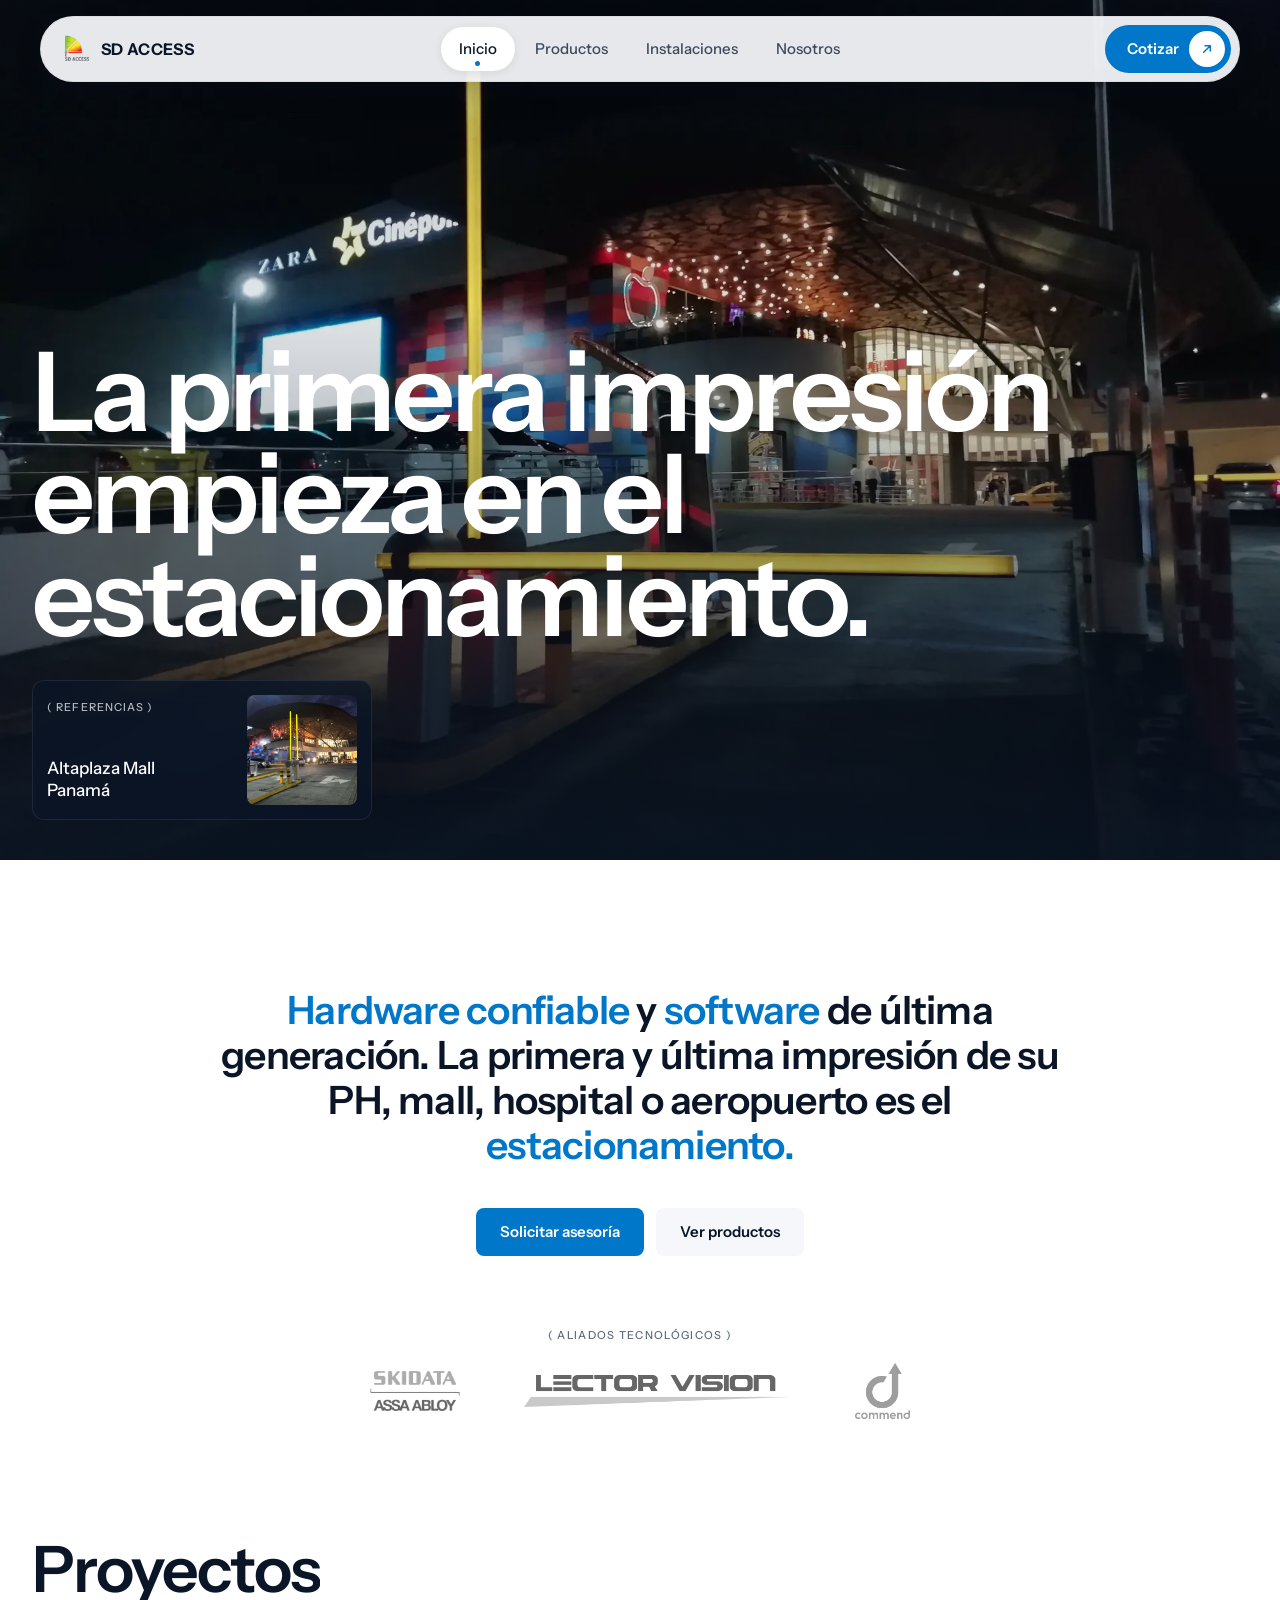
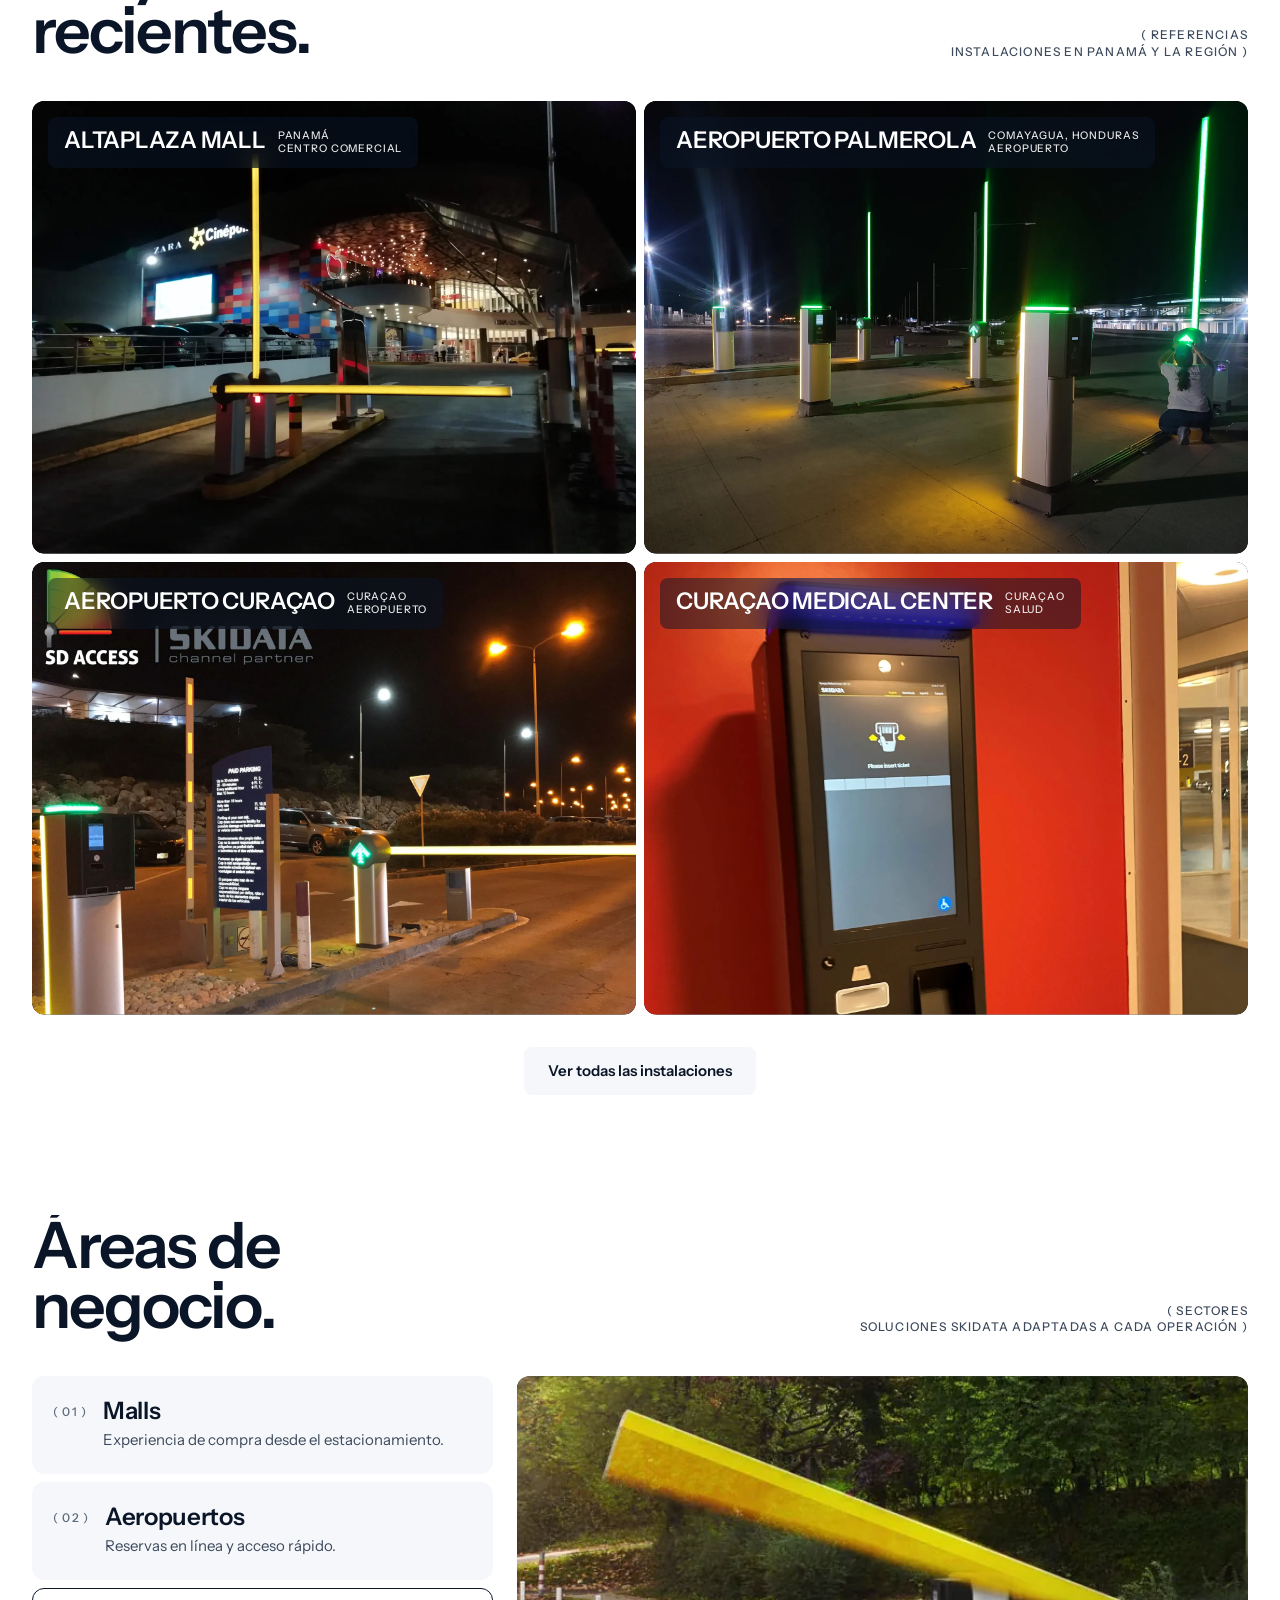
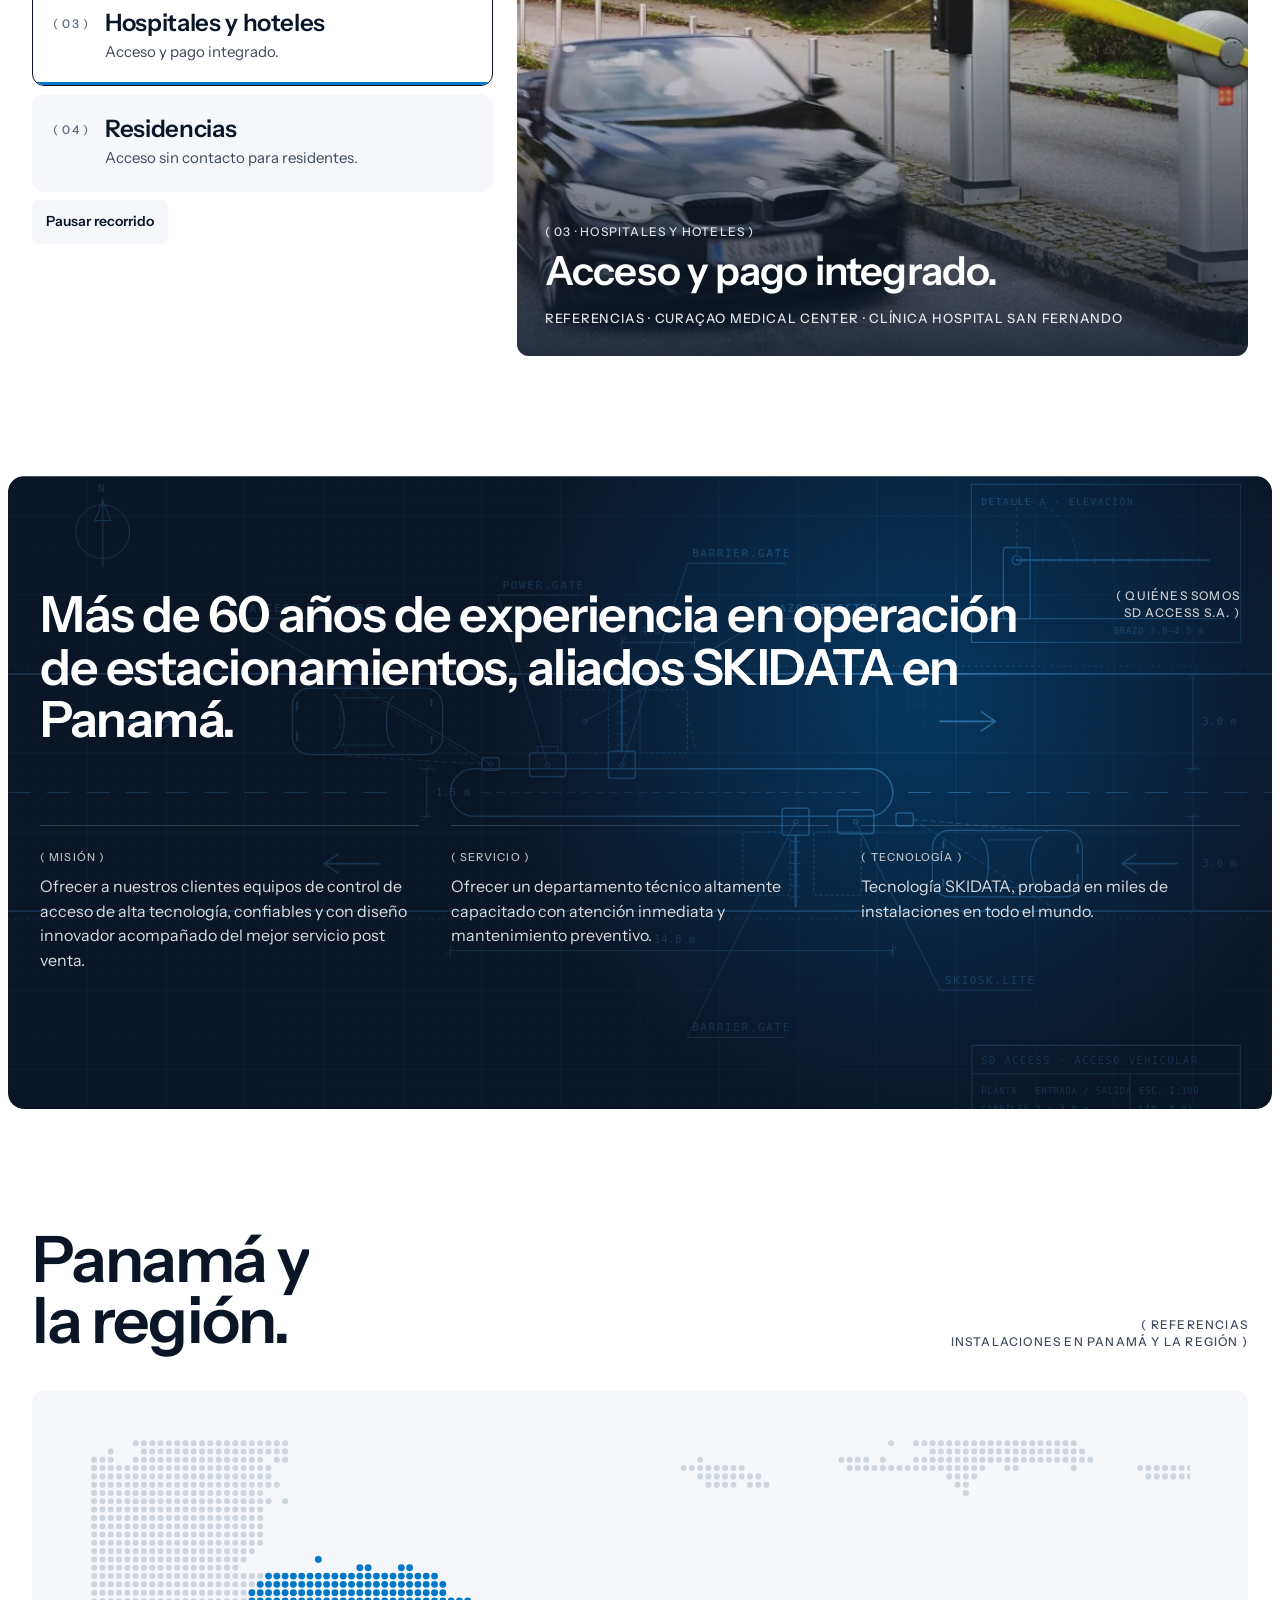
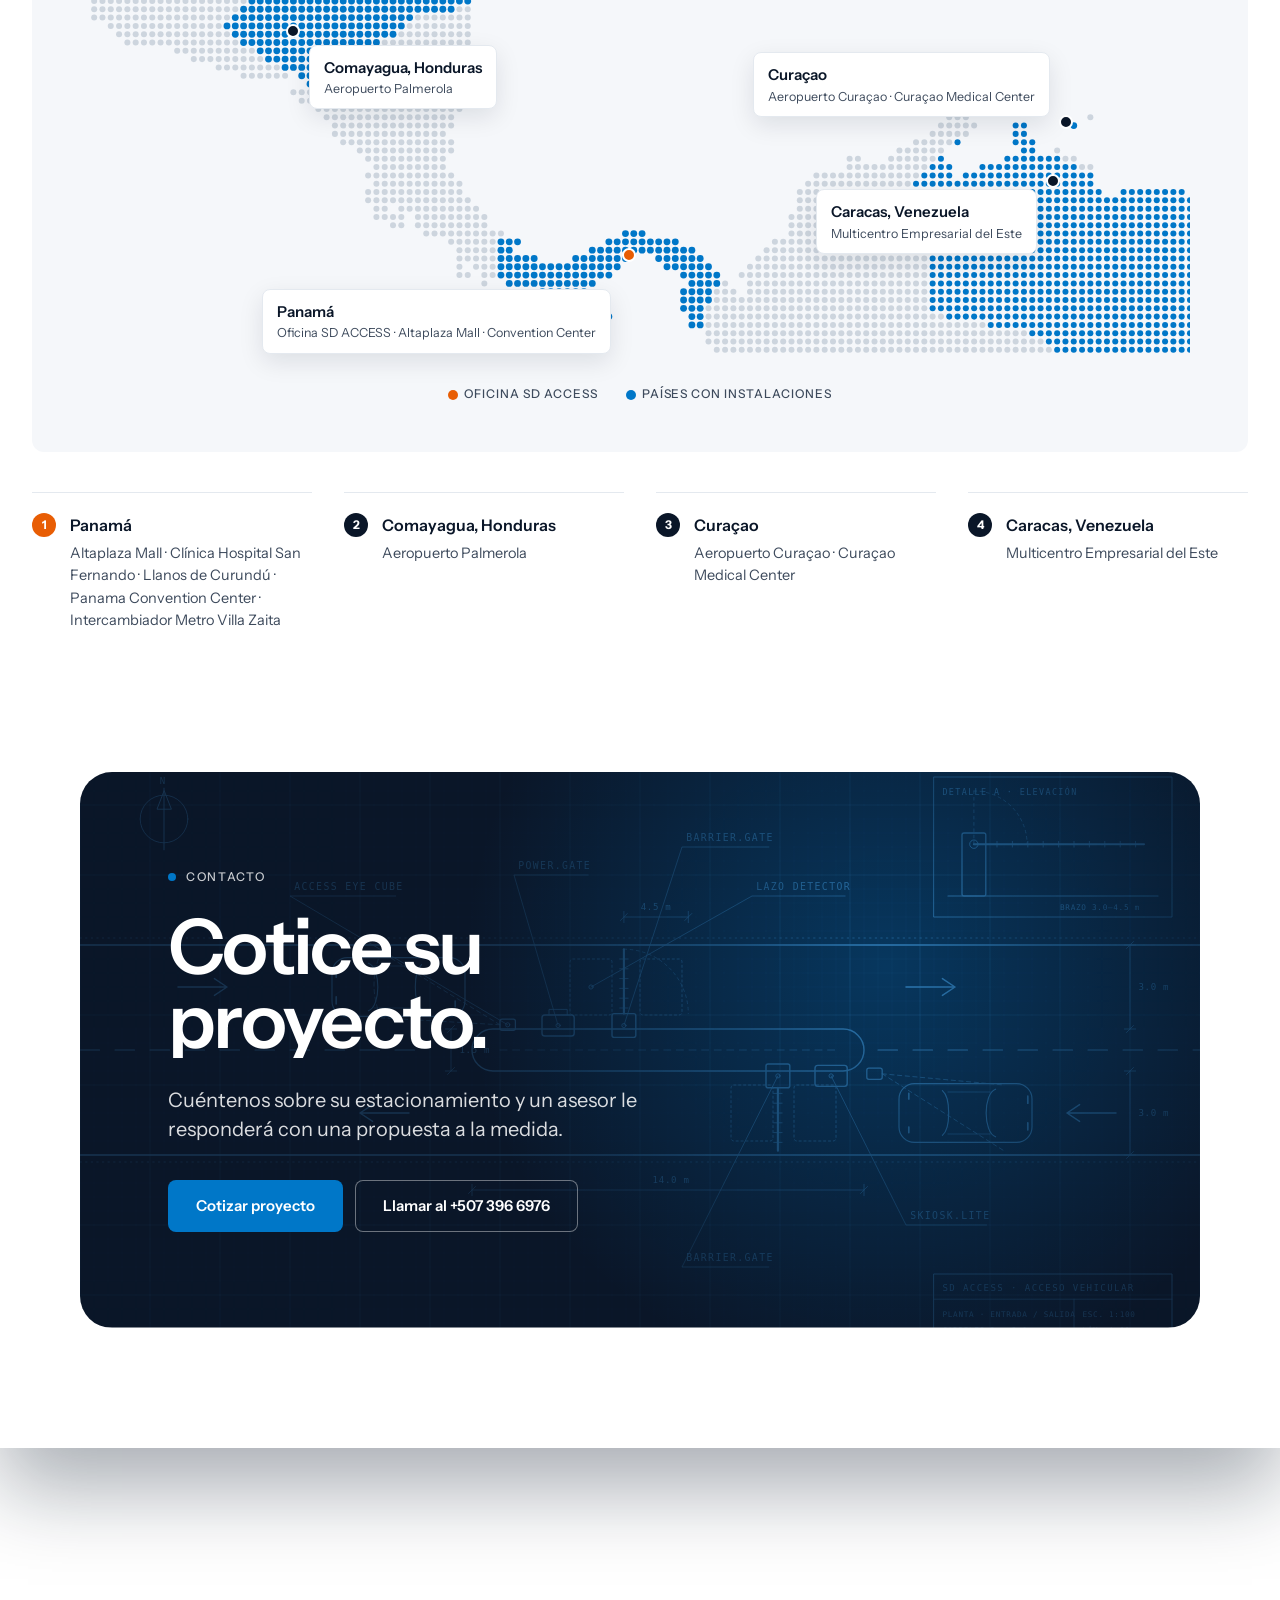
==== index.html @ ce486dcc "Initial marketing site extracted from SDAccessWebPage (without support portal)" ====
<!doctype html>
<html lang="es">
<head>
  <meta charset="utf-8">
  <meta name="viewport" content="width=device-width, initial-scale=1">
  <title>SD ACCESS — Soluciones para Estacionamientos</title>
  <meta name="description" content="Partner SKIDATA en Panamá. Sistemas inteligentes de parking, barreras, cajeros y control de acceso.">
  <meta property="og:type" content="website">
  <meta property="og:title" content="SD ACCESS — Soluciones para Estacionamientos">
  <meta property="og:description" content="Partner SKIDATA en Panamá. Sistemas inteligentes de parking, barreras, cajeros y control de acceso.">
  <meta property="og:image" content="img/web/Banner-hero.webp">
  <link rel="icon" type="image/png" href="img/favicon.png">
  <link rel="apple-touch-icon" href="img/apple-touch-icon.png">
  <script>
    (function () {
      var h = document.documentElement;
      h.classList.add('js');
      try {
        // La intro de carga solo se muestra en la primera visita de la sesión
        if (!sessionStorage.getItem('sd-intro') && !window.matchMedia('(prefers-reduced-motion: reduce)').matches) {
          h.classList.add('intro');
          sessionStorage.setItem('sd-intro', '1');
        }
      } catch (e) {}
    })();
  </script>
  <link rel="preconnect" href="https://fonts.googleapis.com">
  <link rel="preconnect" href="https://fonts.gstatic.com" crossorigin>
  <link rel="stylesheet" href="https://fonts.googleapis.com/css2?family=Instrument+Sans:wght@400;500;600;700&amp;display=swap">
  <link rel="preload" as="image" href="img/web/ALTAPLAZA_ACCESO2NOCHE.webp" fetchpriority="high">
  <link rel="stylesheet" href="css/normalize.css">
  <link rel="stylesheet" href="css/editorial.css">
</head>
<body class="ed ed-home" id="top">
  <a href="#contenido" class="ed-skip">Saltar al contenido</a>

  <div class="ed-loader" aria-hidden="true">
    <div class="ed-loader__brand"><img src="img/web/Logo_SD_Access-400.png" width="30" height="30" alt=""><span>SD ACCESS</span></div>
    <div>
      <div class="ed-loader__num"></div>
      <p class="ed-loader__meta">Partner SKIDATA · Panamá</p>
      <div class="ed-loader__track"><div class="ed-loader__bar"></div></div>
    </div>
  </div>

  <header class="ed-header">
    <div class="ed-header__inner fade-in" style="--d: 0.5s">
      <div class="ed-bar">
        <a href="index.html" class="ed-logo"><img src="img/web/Logo_SD_Access-400.png" width="32" height="32" alt=""><span>SD ACCESS</span></a>
        <nav class="ed-nav" id="site-nav" aria-label="Principal">
          <a href="index.html" aria-current="page">Inicio</a>
          <a href="productos.html">Productos</a>
          <a href="instalaciones.html">Instalaciones</a>
          <a href="nosotros.html">Nosotros</a>
        </nav>
        <a href="contacto.html" class="ed-cta">Cotizar<span class="ed-cta__icon"><svg viewBox="0 0 24 24" fill="none" stroke="currentColor" stroke-width="2.2" stroke-linecap="round" stroke-linejoin="round" aria-hidden="true"><path d="M7 17L17 7M9 7h8v8"/></svg></span></a>
        <button type="button" class="ed-toggle" aria-label="Menú" aria-expanded="false" aria-controls="site-nav"><svg viewBox="0 0 24 24" fill="none" stroke="currentColor" stroke-width="2" stroke-linecap="round" aria-hidden="true"><path d="M4 7h16M4 12h16M4 17h16"/></svg></button>
      </div>
    </div>
  </header>

  <div class="ed-curtain">
    <main id="contenido">
      <section class="ed-hero" aria-labelledby="hero-title">
        <img class="ed-hero__img" src="img/web/ALTAPLAZA_ACCESO2NOCHE.webp" width="1920" height="1440" alt="Entrada del estacionamiento de Altaplaza Mall de noche" fetchpriority="high" decoding="async">
        <div class="ed-hero__shade" aria-hidden="true"></div>
        <div class="ed-hero__body">
          <p class="ed-hero__eyebrow fade-in" style="--d: 0.4s">Partner SKIDATA · Panamá</p>
          <h1 id="hero-title"><span class="ed-hl"><span class="w hw" style="--i: 0"><span>La</span></span> <span class="w hw" style="--i: 1"><span>primera</span></span> <span class="w hw" style="--i: 2"><span>impresión</span></span></span> <span class="ed-hl"><span class="w hw" style="--i: 3"><span>empieza</span></span> <span class="w hw" style="--i: 4"><span>en</span></span> <span class="w hw" style="--i: 5"><span>el</span></span></span> <span class="ed-hl"><span class="w hw" style="--i: 6"><span>estacionamiento.</span></span></span></h1>
          <a href="instalaciones.html#proj-altaplaza" class="ed-ref fade-in" style="--d: 0.7s">
            <span class="ed-ref__text">
              <span class="ed-ref__label">Referencias</span>
              <span class="ed-ref__name">Altaplaza Mall<br>Panamá</span>
            </span>
            <img src="img/web/ALTAPLAZA_ACCESO2.webp" width="110" height="110" alt="">
          </a>
        </div>
      </section>

      <section class="ed-lead">
        <p class="ed-statement st"><span class="fw is-hi" style="--i: 0">Hardware</span> <span class="fw is-hi" style="--i: 1">confiable</span> <span class="fw" style="--i: 2">y</span> <span class="fw is-hi" style="--i: 3">software</span> <span class="fw" style="--i: 4">de</span> <span class="fw" style="--i: 5">última</span> <span class="fw" style="--i: 6">generación.</span> <span class="fw" style="--i: 7">La</span> <span class="fw" style="--i: 8">primera</span> <span class="fw" style="--i: 9">y</span> <span class="fw" style="--i: 10">última</span> <span class="fw" style="--i: 11">impresión</span> <span class="fw" style="--i: 12">de</span> <span class="fw" style="--i: 13">su</span> <span class="fw" style="--i: 14">PH,</span> <span class="fw" style="--i: 15">mall,</span> <span class="fw" style="--i: 16">hospital</span> <span class="fw" style="--i: 17">o</span> <span class="fw" style="--i: 18">aeropuerto</span> <span class="fw" style="--i: 19">es</span> <span class="fw" style="--i: 20">el</span> <span class="fw is-hi" style="--i: 21">estacionamiento.</span></p>
        <div class="ed-actions fu">
          <a href="contacto.html" class="ed-btn ed-btn--primary">Solicitar asesoría</a>
          <a href="productos.html" class="ed-btn ed-btn--soft">Ver productos</a>
        </div>
        <div class="ed-partners fu">
          <p class="ed-eyebrow">Aliados tecnológicos</p>
          <div class="ed-partners__logos">
            <img width="1024" height="455" src="img/SKIDATA-assa-abloy.png" alt="SKIDATA · ASSA ABLOY" class="logo-skidata" loading="lazy" decoding="async">
            <img width="1000" height="120" src="img/Logo_lector-1000x120.png" alt="Lector Visión LPR" class="logo-lpr" loading="lazy" decoding="async">
            <img width="811" height="827" src="img/Commend.png" alt="Commend" class="logo-commend" loading="lazy" decoding="async">
          </div>
        </div>
      </section>

      <section class="ed-section" id="proyectos" aria-labelledby="proyectos-title">
        <div class="ed-sec-head">
          <h2 class="ed-h2" id="proyectos-title"><span class="ed-hl"><span class="w sw" style="--i: 0"><span>Proyectos</span></span></span> <span class="ed-hl"><span class="w sw" style="--i: 1"><span>recientes.</span></span></span></h2>
          <p class="ed-eyebrow fu">Referencias<br>Instalaciones en Panamá y la región</p>
        </div>
        <div class="ed-projects">
        <a href="instalaciones.html#proj-altaplaza" class="ed-frame frame">
          <img src="img/web/ALTAPLAZA_ACCESO2NOCHE.webp" width="1920" height="1440" alt="Altaplaza Mall" loading="lazy" decoding="async">
          <span class="ed-frame__tag"><span class="ed-frame__name">Altaplaza Mall</span><span class="ed-frame__meta">Panamá<span class="ed-sep"> · </span><br>Centro comercial</span></span>
        </a>
        <a href="instalaciones.html#proj-palmerola" class="ed-frame frame">
          <img src="img/web/palmerola.webp" width="1920" height="1440" alt="Aeropuerto Palmerola" loading="lazy" decoding="async">
          <span class="ed-frame__tag"><span class="ed-frame__name">Aeropuerto Palmerola</span><span class="ed-frame__meta">Comayagua, Honduras<span class="ed-sep"> · </span><br>Aeropuerto</span></span>
        </a>
        <a href="instalaciones.html#proj-curacao-airport" class="ed-frame frame">
          <img src="img/web/CAP2.webp" width="1920" height="1440" alt="Aeropuerto Curaçao" loading="lazy" decoding="async">
          <span class="ed-frame__tag"><span class="ed-frame__name">Aeropuerto Curaçao</span><span class="ed-frame__meta">Curaçao<span class="ed-sep"> · </span><br>Aeropuerto</span></span>
        </a>
        <a href="instalaciones.html#proj-cmc" class="ed-frame frame">
          <img src="img/web/CMC_Lite_-2.webp" width="1920" height="1440" alt="Curaçao Medical Center" loading="lazy" decoding="async">
          <span class="ed-frame__tag"><span class="ed-frame__name">Curaçao Medical Center</span><span class="ed-frame__meta">Curaçao<span class="ed-sep"> · </span><br>Salud</span></span>
        </a>
        </div>
        <div class="ed-more fu"><a href="instalaciones.html" class="ed-btn ed-btn--soft">Ver todas las instalaciones</a></div>
      </section>

      <section class="ed-section" id="sectores" aria-labelledby="sectores-title">
        <div class="ed-sec-head">
          <h2 class="ed-h2" id="sectores-title"><span class="ed-hl"><span class="w sw" style="--i: 0"><span>Áreas</span></span> <span class="w sw" style="--i: 1"><span>de</span></span></span> <span class="ed-hl"><span class="w sw" style="--i: 2"><span>negocio.</span></span></span></h2>
          <p class="ed-eyebrow fu">Sectores<br>Soluciones SKIDATA adaptadas a cada operación</p>
        </div>
        <div class="ed-sectors fu" data-sectors>
          <div class="ed-sector-col">
            <div class="ed-sector-list">
          <button type="button" class="ed-tab" aria-pressed="true" aria-controls="sector-1" data-sector="0">
            <span class="ed-tab__num">01</span>
            <span class="ed-tab__body"><span class="ed-tab__name">Malls</span><span class="ed-tab__desc">Experiencia de compra desde el estacionamiento.</span></span>
            <span class="ed-prog" aria-hidden="true"></span>
          </button>
          <button type="button" class="ed-tab" aria-pressed="false" aria-controls="sector-2" data-sector="1">
            <span class="ed-tab__num">02</span>
            <span class="ed-tab__body"><span class="ed-tab__name">Aeropuertos</span><span class="ed-tab__desc">Reservas en línea y acceso rápido.</span></span>
            <span class="ed-prog" aria-hidden="true"></span>
          </button>
          <button type="button" class="ed-tab" aria-pressed="false" aria-controls="sector-3" data-sector="2">
            <span class="ed-tab__num">03</span>
            <span class="ed-tab__body"><span class="ed-tab__name">Hospitales y hoteles</span><span class="ed-tab__desc">Acceso y pago integrado.</span></span>
            <span class="ed-prog" aria-hidden="true"></span>
          </button>
          <button type="button" class="ed-tab" aria-pressed="false" aria-controls="sector-4" data-sector="3">
            <span class="ed-tab__num">04</span>
            <span class="ed-tab__body"><span class="ed-tab__name">Residencias</span><span class="ed-tab__desc">Acceso sin contacto para residentes.</span></span>
            <span class="ed-prog" aria-hidden="true"></span>
          </button>
            </div>
            <button type="button" class="ed-pause" data-pause>Pausar recorrido</button>
          </div>
          <div class="ed-panels" aria-live="off">
          <article class="ed-panel" id="sector-1">
            <img src="img/web/ALTAPLAZA_ACCESO2.webp" width="1920" height="1440" alt="Acceso al estacionamiento de Altaplaza Mall" loading="lazy" decoding="async">
            <div class="ed-panel__text">
              <p class="ed-panel__kicker">01 · Malls</p>
              <p class="ed-panel__title">Experiencia de compra desde el estacionamiento.</p>
              <p class="ed-panel__ref">Referencia · Altaplaza Mall, Panamá</p>
            </div>
          </article>
          <article class="ed-panel" id="sector-2">
            <img src="img/web/XPL_Entradas.webp" width="1920" height="1440" alt="Entradas de estacionamiento de aeropuerto" loading="lazy" decoding="async">
            <div class="ed-panel__text">
              <p class="ed-panel__kicker">02 · Aeropuertos</p>
              <p class="ed-panel__title">Reservas en línea y acceso rápido.</p>
              <p class="ed-panel__ref">Referencias · Aeropuerto Curaçao · Aeropuerto Palmerola, Honduras</p>
            </div>
          </article>
          <article class="ed-panel" id="sector-3">
            <img src="img/web/entry_barrier-power-gate_entry.webp" width="1227" height="538" alt="Estacionamiento hospitalario" loading="lazy" decoding="async">
            <div class="ed-panel__text">
              <p class="ed-panel__kicker">03 · Hospitales y hoteles</p>
              <p class="ed-panel__title">Acceso y pago integrado.</p>
              <p class="ed-panel__ref">Referencias · Curaçao Medical Center · Clínica Hospital San Fernando</p>
            </div>
          </article>
          <article class="ed-panel" id="sector-4">
            <img src="img/web/Llanos_de_curundu.webp" width="1024" height="455" alt="Acceso vehicular de Llanos de Curundú" loading="lazy" decoding="async">
            <div class="ed-panel__text">
              <p class="ed-panel__kicker">04 · Residencias</p>
              <p class="ed-panel__title">Acceso sin contacto para residentes.</p>
              <p class="ed-panel__ref">Referencia · Llanos de Curundú, Panamá</p>
            </div>
          </article>
          </div>
        </div>
      </section>

      <section class="ed-dark ed-about widen" data-spot aria-label="Quiénes somos">
        <div class="ed-dark__glow" aria-hidden="true"></div>
        <div class="ed-about__top">
          <p class="ed-about__big fu tint">Más de 60 años de experiencia en operación de estacionamientos, <span class="tint-dim">aliados SKIDATA en Panamá.</span></p>
          <p class="ed-eyebrow fu">Quiénes somos<br>SD ACCESS S.A.</p>
        </div>
        <div class="ed-cols">
          <div class="ed-col fu"><p class="ed-eyebrow">Misión</p><p>Ofrecer a nuestros clientes equipos de control de acceso de alta tecnología, confiables y con diseño innovador acompañado del mejor servicio post venta.</p></div>
          <div class="ed-col fu"><p class="ed-eyebrow">Servicio</p><p>Ofrecer un departamento técnico altamente capacitado con atención inmediata y mantenimiento preventivo.</p></div>
          <div class="ed-col fu"><p class="ed-eyebrow">Tecnología</p><p>Tecnología SKIDATA, probada en miles de instalaciones en todo el mundo.</p></div>
        </div>
      </section>

      <section class="ed-section ed-section--pad" id="region" aria-labelledby="region-title">
        <div class="ed-sec-head">
          <h2 class="ed-h2" id="region-title"><span class="ed-hl"><span class="w sw" style="--i: 0"><span>Panamá</span></span> <span class="w sw" style="--i: 1"><span>y</span></span></span> <span class="ed-hl"><span class="w sw" style="--i: 2"><span>la</span></span> <span class="w sw" style="--i: 3"><span>región.</span></span></span></h2>
          <p class="ed-eyebrow fu">Referencias<br>Instalaciones en Panamá y la región</p>
        </div>
        <div class="ed-map-card">
          <div class="ed-map mapin" role="img" aria-label="Mapa de Centroamérica y el Caribe con Panamá, Honduras, Curaçao y Venezuela señalados">
            <img class="ed-map__img" src="img/web/mapa-centroamerica.svg" width="1060" height="496" alt="" loading="lazy" decoding="async">
            <span class="ed-pin ed-pin--hq" style="left:48.98%;top:80.81%">1</span>
            <span class="ed-callout" style="right:calc(51.02% + 18px);bottom:0"><strong>Panamá</strong><span>Oficina SD ACCESS · Altaplaza Mall · Convention Center</span></span>
            <span class="ed-pin" style="left:18.42%;top:37.26%">2</span>
            <span class="ed-callout" style="left:calc(18.42% + 16px);top:calc(37.26% + 14px)"><strong>Comayagua, Honduras</strong><span>Aeropuerto Palmerola</span></span>
            <span class="ed-pin" style="left:88.75%;top:55.08%">3</span>
            <span class="ed-callout" style="right:calc(11.25% + 16px);top:calc(55.08% - 70px)"><strong>Curaçao</strong><span>Aeropuerto Curaçao · Curaçao Medical Center</span></span>
            <span class="ed-pin" style="left:87.5%;top:66.5%">4</span>
            <span class="ed-callout" style="right:calc(12.5% + 16px);top:calc(66.5% + 8px)"><strong>Caracas, Venezuela</strong><span>Multicentro Empresarial del Este</span></span>
          </div>
          <ul class="ed-legend">
            <li class="hq"><i aria-hidden="true"></i>Oficina SD ACCESS</li>
            <li><i aria-hidden="true"></i>Países con instalaciones</li>
          </ul>
        </div>
        <ol class="ed-places">
          <li class="ed-place fu"><span class="ed-place__n" aria-hidden="true">1</span><div><h3>Panamá</h3><p>Altaplaza Mall · Clínica Hospital San Fernando · Llanos de Curundú · Panama Convention Center · Intercambiador Metro Villa Zaita</p></div></li>
          <li class="ed-place fu"><span class="ed-place__n" aria-hidden="true">2</span><div><h3>Comayagua, Honduras</h3><p>Aeropuerto Palmerola</p></div></li>
          <li class="ed-place fu"><span class="ed-place__n" aria-hidden="true">3</span><div><h3>Curaçao</h3><p>Aeropuerto Curaçao · Curaçao Medical Center</p></div></li>
          <li class="ed-place fu"><span class="ed-place__n" aria-hidden="true">4</span><div><h3>Caracas, Venezuela</h3><p>Multicentro Empresarial del Este</p></div></li>
        </ol>
      </section>

      <section class="ed-section" id="contacto" aria-labelledby="contacto-title">
        <div class="ed-dark ed-cta-card widenc" data-spot>
          <div class="ed-dark__glow" aria-hidden="true"></div>
          <p class="ed-cta-card__eyebrow fu">Contacto</p>
          <h2 class="tint" id="contacto-title"><span class="ed-hl"><span class="w sw" style="--i: 0"><span>Cotice</span></span> <span class="w sw" style="--i: 1"><span>su</span></span></span> <span class="ed-hl"><span class="w sw" style="--i: 2"><span>proyecto.</span></span></span></h2>
          <p class="ed-cta-card__lead fu tint-soft">Cuéntenos sobre su estacionamiento y un asesor le responderá con una propuesta a la medida.</p>
          <div class="ed-actions ed-actions--start fu">
            <a href="contacto.html" class="ed-btn ed-btn--primary ed-btn--lg">Cotizar proyecto</a>
            <a href="tel:+5073966976" class="ed-btn ed-btn--ghost ed-btn--lg">Llamar al +507 396 6976</a>
          </div>
        </div>
      </section>
    </main>
  </div>

  <footer class="ed-footer">
    <div class="ed-footer__grid">
      <div class="ed-footer__brand">
        <a href="index.html" class="ed-footer__logo fx" style="--s: 0"><img src="img/web/Logo_SD_Access-400.png" width="44" height="44" alt="" loading="lazy" decoding="async"><span>SD ACCESS</span></a>
        <p class="ed-footer__about fx" style="--s: 1">Partner SKIDATA en Panamá. Sistemas inteligentes de parking, barreras, cajeros y control de acceso.</p>
      </div>
      <nav aria-label="Páginas">
        <h2 class="fx" style="--s: 2">Páginas</h2>
        <ul>
          <li class="fx" style="--s: 3"><a href="index.html">Inicio</a></li>
          <li class="fx" style="--s: 4"><a href="productos.html">Productos</a></li>
          <li class="fx" style="--s: 5"><a href="instalaciones.html">Instalaciones</a></li>
          <li class="fx" style="--s: 6"><a href="nosotros.html">Nosotros</a></li>
          <li class="fx" style="--s: 7"><a href="contacto.html">Contacto</a></li>
        </ul>
      </nav>
      <nav aria-label="Equipos">
        <h2 class="fx" style="--s: 8">Equipos</h2>
        <ul>
          <li class="fx" style="--s: 9"><a href="productos.html">Entrada y salida</a></li>
          <li class="fx" style="--s: 10"><a href="productos.html">Pago</a></li>
          <li class="fx" style="--s: 11"><a href="productos.html">Peatonal y puertas</a></li>
          <li class="fx" style="--s: 12"><a href="productos.html">Software</a></li>
        </ul>
      </nav>
      <div class="ed-footer__contact">
        <h2 class="fx" style="--s: 15">Contacto</h2>
        <p class="fx" style="--s: 16"><a href="tel:+5073966976">+507 396 6976</a></p>
        <p class="fx" style="--s: 17"><a href="mailto:info@sdaccess.com.pa">info@sdaccess.com.pa</a></p>
        <p class="ed-footer__addr fx" style="--s: 18">Edificio 37E, piso 8, oficina 806<br>Santa María Business District, Panamá</p>
        <div class="ed-social fx" style="--s: 19">
          <a href="https://www.instagram.com/sd_access/" target="_blank" rel="noopener" aria-label="Instagram de SD ACCESS"><svg viewBox="0 0 24 24" aria-hidden="true"><path d="M12 2.163c3.204 0 3.584.012 4.85.07 3.252.148 4.771 1.691 4.919 4.919.058 1.265.069 1.645.069 4.849 0 3.205-.012 3.584-.069 4.849-.149 3.225-1.664 4.771-4.919 4.919-1.266.058-1.644.07-4.85.07-3.204 0-3.584-.012-4.849-.07-3.26-.149-4.771-1.699-4.919-4.92-.058-1.265-.07-1.644-.07-4.849 0-3.204.013-3.583.07-4.849.149-3.227 1.664-4.771 4.919-4.919 1.266-.057 1.645-.069 4.849-.069zm0-2.163c-3.259 0-3.667.014-4.947.072-4.358.2-6.78 2.618-6.98 6.98-.059 1.281-.073 1.689-.073 4.948 0 3.259.014 3.668.072 4.948.2 4.358 2.618 6.78 6.98 6.98 1.281.058 1.689.072 4.948.072 3.259 0 3.668-.014 4.948-.072 4.354-.2 6.782-2.618 6.979-6.98.059-1.28.073-1.689.073-4.948 0-3.259-.014-3.667-.072-4.947-.196-4.354-2.617-6.78-6.979-6.98-1.281-.059-1.69-.073-4.949-.073zm0 5.838c-3.403 0-6.162 2.759-6.162 6.162s2.759 6.163 6.162 6.163 6.162-2.759 6.162-6.163c0-3.403-2.759-6.162-6.162-6.162zm0 10.162c-2.209 0-4-1.79-4-4 0-2.209 1.791-4 4-4s4 1.791 4 4c0 2.21-1.791 4-4 4zm6.406-11.845c-.796 0-1.441.645-1.441 1.44s.645 1.44 1.441 1.44c.795 0 1.439-.645 1.439-1.44s-.644-1.44-1.439-1.44z"/></svg></a>
          <a href="https://www.linkedin.com/company/sd-access" target="_blank" rel="noopener" aria-label="LinkedIn de SD ACCESS"><svg viewBox="0 0 24 24" aria-hidden="true"><path d="M20.447 20.452h-3.554v-5.569c0-1.328-.027-3.037-1.852-3.037-1.853 0-2.136 1.445-2.136 2.939v5.667H9.351V9h3.414v1.561h.046c.477-.9 1.637-1.85 3.37-1.85 3.601 0 4.267 2.37 4.267 5.455v6.286zM5.337 7.433c-1.144 0-2.063-.926-2.063-2.065 0-1.138.92-2.063 2.063-2.063 1.14 0 2.064.925 2.064 2.063 0 1.139-.925 2.065-2.064 2.065zm1.782 13.019H3.555V9h3.564v11.452zM22.225 0H1.771C.792 0 0 .774 0 1.729v20.542C0 23.227.792 24 1.771 24h20.451C23.2 24 24 23.227 24 22.271V1.729C24 .774 23.2 0 22.222 0h.003z"/></svg></a>
        </div>
      </div>
    </div>
    <div class="ed-footer__bar fx" style="--s: 20">
      <span>Partner SKIDATA · Panamá</span>
      <span>© 2026 SD ACCESS S.A. · Panamá</span>
      <a href="#top">Volver arriba <svg viewBox="0 0 24 24" fill="none" stroke="currentColor" stroke-width="2" stroke-linecap="round" stroke-linejoin="round" aria-hidden="true"><path d="M12 19V5M5 12l7-7 7 7"/></svg></a>
    </div>
    <div class="ed-wordmark" aria-hidden="true"><p class="fx fxw" style="--s: 21">SD ACCESS</p></div>
  </footer>

  <script src="js/v2.js"></script>
</body>
</html>
---- css/editorial.css ----
/* SD ACCESS — Sistema de diseño editorial
   Tokens, tipografía, header/footer, botones y patrones de sección.
   Todo el contenido es visible sin JS:
   las animaciones de entrada solo se activan bajo html.js. */

/* ── Tokens ── */
:root {
  --ink: #0a1628;
  --ink-2: #3d4a5c;
  --muted: #5c6b7e;
  --blue: #0077c8;
  --blue-hover: #005fa3;
  --blue-text: #006bb4;
  --sky: #7ec8f7;
  --soft: #f5f7fa;
  --line: #e4e9ef;
  --warm: #e85d04;
  --white: #ffffff;

  --font: 'Instrument Sans', 'Inter', system-ui, -apple-system, 'Segoe UI', sans-serif;

  --gutter: 20px;
  --section-y: 80px;
  --r-sm: 8px;
  --r: 12px;
  --r-lg: 16px;
  --r-xl: 32px;
  --r-pill: 999px;

  --shadow-pop: 0 10px 30px rgba(10, 22, 40, 0.12);
  --ease-out: cubic-bezier(0.16, 1, 0.3, 1);
  --ease-io: cubic-bezier(0.65, 0, 0.35, 1);
  --ease-curtain: cubic-bezier(0.87, 0, 0.13, 1);

  /* retraso de la intro (0s salvo primera visita de la sesión) */
  --intro: 0s;

  /* alturas de las barras fijas, para anclas (scroll-margin) */
  --header-h: 84px;
  --catnav-top: 76px;
  --catnav-h: 64px;
}

@media (min-width: 760px) {
  :root { --gutter: 32px; --section-y: 120px; }
}

html.intro { --intro: 1.9s; }

/* ── Base ── */
*, *::before, *::after { box-sizing: border-box; }

html { scroll-behavior: smooth; }
/* los destinos de ancla quedan por debajo del header fijo */
main [id] { scroll-margin-top: calc(var(--header-h) + 8px); }

body.ed {
  margin: 0;
  font-family: var(--font);
  font-size: 1rem;
  line-height: 1.55;
  color: var(--ink);
  background: var(--white);
  -webkit-font-smoothing: antialiased;
  overflow-x: hidden;
}

:where(body.ed img) { display: block; max-width: 100%; height: auto; }
:where(body.ed a) { color: var(--blue-text); text-decoration: none; }
:where(body.ed a):hover { color: var(--blue-hover); }
body.ed :focus-visible { outline: 2px solid var(--blue); outline-offset: 3px; }
.ed-dark :focus-visible, .ed-footer :focus-visible, .ed-hero :focus-visible { outline-color: #fff; }

.ed-sr-only {
  position: absolute; width: 1px; height: 1px; margin: -1px; padding: 0;
  overflow: hidden; clip: rect(0 0 0 0); white-space: nowrap; border: 0;
}

.ed-skip {
  position: fixed; top: 8px; left: 8px; z-index: 400;
  padding: 10px 16px; background: var(--ink); color: #fff !important;
  border-radius: var(--r-sm); transform: translateY(-200%);
}
.ed-skip:focus { transform: none; }

/* ── Tipografía ── */
.ed-eyebrow {
  margin: 0;
  font-size: 11px; font-weight: 500; line-height: 1.4;
  letter-spacing: 0.1em; text-transform: uppercase;
  color: var(--ink-2);
}
.ed-eyebrow::before { content: '( '; }
.ed-eyebrow::after { content: ' )'; }
.ed-eyebrow--plain::before, .ed-eyebrow--plain::after { content: none; }
.ed-eyebrow--muted { color: var(--muted); }

.ed-h2 {
  margin: 0;
  font-size: clamp(2.25rem, 10.5vw, 2.75rem);
  font-weight: 600; line-height: 0.98; letter-spacing: -0.03em;
}
@media (min-width: 760px) {
  .ed-h2 { font-size: clamp(3rem, 5vw, 4.5rem); line-height: 0.95; }
}

.ed-sec-head {
  display: flex; flex-direction: column; gap: 12px;
  margin-bottom: 28px;
}
@media (min-width: 760px) {
  .ed-sec-head {
    flex-direction: row; flex-wrap: wrap; align-items: flex-end;
    justify-content: space-between; gap: 24px; margin-bottom: 40px;
  }
  .ed-sec-head > .ed-eyebrow { text-align: right; font-size: 12px; }
}

/* Palabras que suben (titulares) */
.w {
  display: inline-block; overflow: hidden; vertical-align: top;
  padding-bottom: 0.12em; margin-bottom: -0.12em;
}
.w > span { display: inline-block; }
.ed-hl { display: inline; }
@media (min-width: 760px) { .ed-hl { display: block; } }

/* ── Botones ── */
.ed-btn {
  display: inline-flex; align-items: center; justify-content: center;
  min-height: 52px; padding: 0 24px;
  font: inherit; font-size: 15px; font-weight: 600; line-height: 1;
  border: 0; border-radius: var(--r-sm); cursor: pointer;
  transition: background 0.2s ease, color 0.2s ease, transform 0.25s var(--ease-out);
}
@media (min-width: 760px) { .ed-btn { min-height: 48px; } }
.ed-btn--primary { color: #fff !important; background: var(--blue); }
.ed-btn--primary:hover { background: var(--blue-hover); }
.ed-btn--soft { color: var(--ink) !important; background: var(--soft); }
.ed-btn--soft:hover { background: var(--line); }
.ed-btn--ghost { color: #fff !important; background: transparent; box-shadow: inset 0 0 0 1px rgba(255, 255, 255, 0.4); }
.ed-btn--ghost:hover { background: rgba(255, 255, 255, 0.1); }
.ed-btn--lg { min-height: 52px; padding: 0 28px; }

.ed-actions { display: flex; flex-direction: column; gap: 10px; }
@media (min-width: 760px) { .ed-actions { flex-direction: row; flex-wrap: wrap; justify-content: center; gap: 12px; } }
.ed-actions--start { justify-content: flex-start; }

/* ── Header ── */
.ed-header {
  position: fixed; top: 10px; left: 10px; right: 10px; z-index: 300;
  display: flex; justify-content: center; pointer-events: none;
}
.ed-header__inner { position: relative; width: 100%; max-width: 1200px; pointer-events: auto; }
.ed-bar {
  display: flex; align-items: center; gap: 8px;
  padding: 6px 6px 6px 14px;
  background: rgba(245, 247, 250, 0.94);
  -webkit-backdrop-filter: blur(14px); backdrop-filter: blur(14px);
  border: 1px solid rgba(10, 22, 40, 0.06);
  border-radius: var(--r-pill); box-shadow: var(--shadow-pop);
}
.ed-logo {
  display: flex; align-items: center; gap: 8px; margin-right: auto;
  color: var(--ink) !important; font-size: 14px; font-weight: 700; letter-spacing: 0.02em;
}
.ed-logo img { width: 28px; height: 28px; object-fit: cover; object-position: top center; }

.ed-cta {
  display: inline-flex; align-items: center; gap: 10px;
  min-height: 44px; padding: 0 6px 0 16px;
  font-size: 15px; font-weight: 600; color: #fff !important;
  background: var(--blue); border-radius: var(--r-pill);
  transition: background 0.2s ease;
}
.ed-cta:hover { background: var(--blue-hover); }
.ed-cta__icon {
  display: flex; align-items: center; justify-content: center;
  width: 32px; height: 32px; border-radius: 50%; background: #fff; color: var(--blue);
}
.ed-cta__icon svg { width: 16px; height: 16px; transition: transform 0.25s var(--ease-out); }
.ed-cta:hover .ed-cta__icon svg { transform: translate(2px, -2px); }

.ed-toggle {
  display: flex; align-items: center; justify-content: center;
  width: 44px; height: 44px; padding: 0;
  color: var(--ink); background: #fff; border: 0; border-radius: 50%;
  box-shadow: 0 2px 8px rgba(10, 22, 40, 0.08); cursor: pointer;
}
.ed-toggle svg { width: 22px; height: 22px; }

/* menú móvil: panel debajo de la píldora */
.ed-nav {
  position: absolute; top: calc(100% + 8px); left: 0; right: 0;
  display: none; flex-direction: column; gap: 2px; padding: 8px;
  background: rgba(255, 255, 255, 0.98);
  -webkit-backdrop-filter: blur(14px); backdrop-filter: blur(14px);
  border: 1px solid rgba(10, 22, 40, 0.06);
  border-radius: 24px; box-shadow: var(--shadow-pop);
}
.ed-nav.is-open { display: flex; }
.ed-nav a {
  position: relative; display: flex; align-items: center;
  min-height: 48px; padding: 0 18px;
  font-size: 16px; font-weight: 500; color: var(--ink-2);
  border-radius: var(--r-pill);
  transition: color 0.2s ease, background 0.2s ease;
}
.ed-nav a:hover { color: var(--ink); background: var(--soft); }
.ed-nav a[aria-current] { color: var(--ink); background: var(--soft); }

@media (min-width: 960px) {
  .ed-header { top: 16px; left: 16px; right: 16px; }
  .ed-bar { gap: 24px; padding: 8px 8px 8px 20px; }
  .ed-logo { margin-right: 0; font-size: 16px; }
  .ed-logo img { width: 32px; height: 32px; }
  .ed-toggle { display: none; }
  .ed-cta { min-height: 48px; padding-left: 22px; }
  .ed-cta__icon { width: 36px; height: 36px; }
  .ed-nav {
    position: static; display: flex; flex: 1; flex-direction: row; flex-wrap: wrap;
    justify-content: center; gap: 2px; padding: 0;
    background: none; border: 0; border-radius: 0; box-shadow: none;
    -webkit-backdrop-filter: none; backdrop-filter: none;
  }
  .ed-nav a { min-height: 44px; font-size: 15px; justify-content: center; }
  .ed-nav a:hover { background: rgba(255, 255, 255, 0.7); }
  .ed-nav a[aria-current] { background: #fff; box-shadow: 0 2px 10px rgba(10, 22, 40, 0.08); }
  .ed-nav a[aria-current]::after {
    content: ''; position: absolute; left: 50%; bottom: 5px;
    width: 5px; height: 5px; margin-left: -2.5px; border-radius: 50%; background: var(--blue);
  }
  /* el orden del DOM es logo, nav, cta, toggle */
  .ed-cta { order: 3; }
}

/* ── Hero ── */
.ed-hero {
  position: relative; overflow: hidden; color: #fff; background: var(--ink);
  height: clamp(600px, 100svh, 720px);
}
.ed-hero__img {
  position: absolute; inset: 0; width: 100%; height: 100%;
  object-fit: cover; object-position: 60% center;
}
.ed-hero__shade {
  position: absolute; inset: 0;
  background: linear-gradient(180deg, rgba(10, 22, 40, 0.4) 0%, rgba(10, 22, 40, 0.1) 30%, rgba(10, 22, 40, 0.85) 100%);
}
.ed-hero__body {
  position: absolute; left: 0; right: 0; bottom: 0;
  display: flex; flex-direction: column; padding: 0 var(--gutter) 16px;
}
.ed-hero__eyebrow {
  margin: 0 0 14px; font-size: 11px; font-weight: 500;
  letter-spacing: 0.12em; text-transform: uppercase; color: rgba(255, 255, 255, 0.85);
}
.ed-hero h1 {
  margin: 0 0 24px;
  font-size: clamp(2rem, 11.8vw, 2.875rem);
  font-weight: 600; line-height: 0.98; letter-spacing: -0.035em;
}
.ed-ref {
  display: flex; align-items: center; gap: 12px; padding: 10px;
  color: #fff !important;
  background: rgba(10, 22, 40, 0.72);
  -webkit-backdrop-filter: blur(12px); backdrop-filter: blur(12px);
  border: 1px solid rgba(255, 255, 255, 0.08); border-radius: var(--r);
  transition: transform 0.3s var(--ease-out);
}
.ed-ref:hover { color: #fff !important; transform: translateY(-3px); }
.ed-ref img { width: 64px; height: 64px; object-fit: cover; border-radius: var(--r-sm); flex: none; }
.ed-ref__text { display: flex; flex-direction: column; gap: 4px; }
.ed-ref__label {
  font-size: 10.5px; font-weight: 500; letter-spacing: 0.1em;
  text-transform: uppercase; color: rgba(255, 255, 255, 0.7);
}
.ed-ref__label::before { content: '( '; }
.ed-ref__label::after { content: ' )'; }
.ed-ref__name { font-size: 15px; font-weight: 500; line-height: 1.3; }

@media (min-width: 760px) {
  .ed-hero { height: clamp(640px, 100svh, 860px); }
  .ed-hero__img { object-position: center; }
  .ed-hero__shade { background: linear-gradient(180deg, rgba(10, 22, 40, 0.35) 0%, rgba(10, 22, 40, 0.1) 35%, rgba(10, 22, 40, 0.75) 100%); }
  .ed-hero__body {
    flex-direction: row; flex-wrap: wrap; align-items: flex-end;
    justify-content: space-between; gap: 32px; padding-bottom: 40px;
  }
  .ed-hero__eyebrow { display: none; }
  .ed-hero h1 { margin: 0; font-size: clamp(3.5rem, 8.6vw, 7.75rem); line-height: 0.93; }
  .ed-ref { width: 340px; align-items: stretch; gap: 16px; padding: 14px; flex-direction: row; }
  .ed-ref img { order: 2; width: 110px; height: 110px; }
  .ed-ref__text { flex: 1; justify-content: space-between; padding: 4px 0; gap: 0; }
  .ed-ref__label { font-size: 11px; }
  .ed-ref__name { font-size: 17px; }
}

/* ── Intro / manifiesto ── */
.ed-lead { padding: 80px var(--gutter) 72px; }
@media (min-width: 760px) { .ed-lead { padding: 128px var(--gutter) 120px; text-align: center; } }
.ed-statement {
  margin: 0 auto; max-width: 900px;
  font-size: clamp(1.75rem, 7.2vw, 1.75rem); font-weight: 600;
  line-height: 1.18; letter-spacing: -0.02em; color: var(--ink);
}
@media (min-width: 760px) { .ed-statement { font-size: clamp(2.25rem, 3.05vw, 2.75rem); line-height: 1.15; } }
.ed-statement .is-hi { color: var(--blue); }
.ed-lead .ed-actions { margin-top: 32px; }
@media (min-width: 760px) { .ed-lead .ed-actions { margin-top: 40px; } }

.ed-partners { margin-top: 56px; }
@media (min-width: 760px) { .ed-partners { margin-top: 72px; } }
.ed-partners .ed-eyebrow { margin-bottom: 20px; color: var(--muted); letter-spacing: 0.12em; }
.ed-partners__logos {
  display: flex; flex-wrap: wrap; align-items: center; gap: 24px 32px;
}
@media (min-width: 760px) { .ed-partners__logos { justify-content: center; gap: 24px 64px; } }
.ed-partners__logos img { width: auto; filter: grayscale(1); opacity: 0.6; }
.ed-partners__logos .logo-skidata { height: 30px; }
.ed-partners__logos .logo-lpr { height: 24px; }
.ed-partners__logos .logo-commend { height: 42px; }
@media (min-width: 760px) {
  .ed-partners__logos .logo-skidata { height: 40px; }
  .ed-partners__logos .logo-lpr { height: 32px; }
  .ed-partners__logos .logo-commend { height: 56px; }
}

/* ── Secciones ── */
.ed-section { padding: 0 var(--gutter) var(--section-y); }
.ed-section--pad { padding-top: var(--section-y); }

/* Proyectos */
.ed-projects { display: grid; grid-template-columns: 1fr; gap: 8px; }
@media (min-width: 760px) { .ed-projects { grid-template-columns: repeat(2, 1fr); } }
.ed-frame {
  position: relative; display: block; aspect-ratio: 4 / 3;
  overflow: hidden; border-radius: var(--r); color: #fff !important; background: var(--ink);
}
.ed-frame img { position: absolute; inset: 0; width: 100%; height: 100%; object-fit: cover; transition: transform 0.9s var(--ease-out); }
.ed-frame:hover img { transform: scale(1.04); }
.ed-frame__tag {
  position: absolute; top: 10px; left: 10px; max-width: calc(100% - 20px);
  display: flex; flex-direction: column; gap: 4px; padding: 10px 12px;
  background: rgba(10, 22, 40, 0.5);
  -webkit-backdrop-filter: blur(12px); backdrop-filter: blur(12px);
  border-radius: var(--r-sm);
}
.ed-frame__name { font-size: 18px; font-weight: 600; line-height: 1; text-transform: uppercase; letter-spacing: -0.01em; }
.ed-frame__meta { font-size: 10px; font-weight: 500; letter-spacing: 0.08em; line-height: 1.3; text-transform: uppercase; color: rgba(255, 255, 255, 0.9); }
@media (min-width: 760px) {
  .ed-frame__tag { top: 16px; left: 16px; flex-direction: row; align-items: flex-start; gap: 12px; padding: 12px 16px; }
  .ed-frame__name { font-size: clamp(1.125rem, 1.8vw, 1.625rem); }
  .ed-frame__meta { font-size: 10.5px; }
}
.ed-frame__meta br { display: none; }
@media (min-width: 760px) { .ed-frame__meta br { display: inline; } .ed-sep { display: none; } }
.ed-more { margin-top: 20px; display: flex; }
.ed-more .ed-btn { width: 100%; }
@media (min-width: 760px) { .ed-more { margin-top: 32px; justify-content: center; } .ed-more .ed-btn { width: auto; } }

/* Sectores: lista + panel */
.ed-sectors { display: flex; flex-direction: column; gap: 12px; }
.ed-sector-list { display: none; flex-direction: column; gap: 6px; }
.ed-pause {
  display: none; align-self: flex-start; align-items: center;
  min-height: 44px; margin-top: 4px; padding: 0 14px;
  font: inherit; font-size: 14px; font-weight: 600; color: var(--ink);
  background: var(--soft); border: 0; border-radius: var(--r-sm); cursor: pointer;
}
.ed-pause:hover { background: var(--line); }
.ed-pause[hidden] { display: none !important; }
.js .ed-sector-list { display: flex; }
.js .ed-pause { display: inline-flex; }
.ed-tab {
  position: relative; overflow: hidden; display: flex; align-items: center; gap: 12px;
  width: 100%; min-height: 56px; padding: 12px 14px; text-align: left;
  font: inherit; color: var(--ink); background: var(--soft);
  border: 1px solid var(--soft); border-radius: 10px; cursor: pointer;
  transition: background 0.25s ease, border-color 0.25s ease;
}
.ed-tab:hover { border-color: var(--line); }
.ed-tab[aria-pressed='true'] { background: #fff; border-color: var(--ink); }
.ed-tab__num { font-size: 11px; font-weight: 500; letter-spacing: 0.1em; color: var(--muted); }
.ed-tab__num::before { content: '( '; }
.ed-tab__num::after { content: ' )'; }
.ed-tab__body { display: flex; flex-direction: column; gap: 2px; }
.ed-tab__name { font-size: 18px; font-weight: 600; letter-spacing: -0.01em; line-height: 1.2; }
.ed-tab__desc { display: none; font-size: 15px; color: var(--ink-2); }
.ed-prog {
  position: absolute; left: 0; right: 0; bottom: 0; height: 3px;
  background: var(--blue); transform-origin: left; transform: scaleX(0);
  animation: prog 6s linear forwards; display: none;
}
.ed-tab[aria-pressed='true'] .ed-prog { display: block; }
.ed-sector-list.is-paused .ed-prog { animation-play-state: paused; }
@keyframes prog { to { transform: scaleX(1); } }

.ed-panels { display: flex; flex-direction: column; gap: 8px; min-width: 0; }
.js .ed-panels { display: block; }
.ed-panel {
  position: relative; height: 420px; overflow: hidden;
  border-radius: var(--r); color: #fff; background: var(--ink);
}
.ed-panel[hidden] { display: none; }
.ed-panel > img { position: absolute; inset: 0; width: 100%; height: 100%; object-fit: cover; }
.ed-panel::after {
  content: ''; position: absolute; inset: 0; pointer-events: none;
  background: linear-gradient(180deg, rgba(10, 22, 40, 0) 30%, rgba(10, 22, 40, 0.88) 100%);
}
.ed-panel__text { position: absolute; z-index: 1; left: 18px; right: 18px; bottom: 18px; }
.ed-panel__kicker {
  margin: 0 0 6px; font-size: 11px; font-weight: 500; letter-spacing: 0.1em;
  text-transform: uppercase; color: rgba(255, 255, 255, 0.85);
}
.ed-panel__kicker::before { content: '( '; }
.ed-panel__kicker::after { content: ' )'; }
.ed-panel__title { margin: 0 0 12px; font-size: 26px; font-weight: 600; line-height: 1.1; letter-spacing: -0.02em; }
.ed-panel__ref { margin: 0; font-size: 11.5px; font-weight: 500; letter-spacing: 0.06em; text-transform: uppercase; color: rgba(255, 255, 255, 0.88); }

@media (min-width: 900px) {
  .ed-sectors { flex-direction: row; align-items: flex-start; gap: 24px; }
  .ed-sector-list { flex: 1 1 360px; gap: 8px; }
  .ed-panels { flex: 1.7 1 560px; }
  .ed-tab { align-items: flex-start; gap: 16px; padding: 20px 20px 22px; border-radius: var(--r); }
  .ed-tab__num { font-size: 12px; padding-top: 6px; }
  .ed-tab__name { font-size: 24px; letter-spacing: -0.015em; }
  .ed-tab__desc { display: block; }
  .ed-pause { margin-top: 8px; }
  .ed-panel { height: 580px; }
  .ed-panel__text { left: 28px; right: 28px; bottom: 28px; }
  .ed-panel__kicker { font-size: 12px; margin-bottom: 8px; }
  .ed-panel__title { font-size: 40px; line-height: 1.05; margin-bottom: 16px; }
  .ed-panel__ref { font-size: 13px; }
}
@media (min-width: 900px) {
  /* en escritorio la lista va a la izquierda aunque el DOM la ponga después */
  .ed-sector-col { flex: 1 1 360px; display: flex; flex-direction: column; }
}
.ed-sector-col { display: flex; flex-direction: column; order: 2; }
.ed-panels { order: 1; }
@media (min-width: 900px) { .ed-sector-col { order: 0; } .ed-panels { order: 0; } }

/* ── Bloques oscuros con retícula ── */
.ed-dark {
  position: relative; isolation: isolate; overflow: hidden;
  color: #fff; background: var(--ink);
}
.ed-dark::before, .ed-dark::after {
  content: ''; position: absolute; inset: 0; z-index: -1; pointer-events: none;
  background: url('../img/web/blueprint.svg') center / cover no-repeat;
}
.ed-dark::before { opacity: 0.2; }
.ed-dark::after {
  opacity: 0.55;
  -webkit-mask-image: radial-gradient(260px circle at var(--mx, 70%) var(--my, 28%), #000 0%, rgba(0, 0, 0, 0.35) 45%, transparent 100%);
  mask-image: radial-gradient(260px circle at var(--mx, 70%) var(--my, 28%), #000 0%, rgba(0, 0, 0, 0.35) 45%, transparent 100%);
}
.ed-dark__glow {
  position: absolute; inset: 0; z-index: -1; pointer-events: none;
  background: radial-gradient(420px circle at var(--mx, 70%) var(--my, 22%), rgba(0, 119, 200, 0.34), rgba(0, 119, 200, 0) 62%);
}
@media (min-width: 760px) {
  .ed-dark__glow { background: radial-gradient(680px circle at var(--mx, 72%) var(--my, 35%), rgba(0, 119, 200, 0.34), rgba(0, 119, 200, 0) 62%); }
  .ed-dark::after { -webkit-mask-image: radial-gradient(340px circle at var(--mx, 72%) var(--my, 35%), #000 0%, rgba(0, 0, 0, 0.35) 45%, transparent 100%); mask-image: radial-gradient(340px circle at var(--mx, 72%) var(--my, 35%), #000 0%, rgba(0, 0, 0, 0.35) 45%, transparent 100%); }
}

/* texto que se tiñe con el cursor (solo punteros finos) */
.tint, .tint-dim { color: #fff; }
.tint-dim { color: rgba(255, 255, 255, 0.58); }
@media (hover: hover) and (pointer: fine) {
  .tint:not(h2), .tint-soft, .tint-dim, h2.tint .w > span {
    -webkit-background-clip: text; background-clip: text; -webkit-text-fill-color: transparent;
  }
  .tint:not(h2), h2.tint .w > span { background-image: radial-gradient(260px circle at var(--hx, -9999px) var(--hy, -9999px), var(--sky) 0%, var(--sky) 35%, #fff 72%); }
  .tint-soft { background-image: radial-gradient(220px circle at var(--hx, -9999px) var(--hy, -9999px), var(--sky) 0%, var(--sky) 35%, rgba(255, 255, 255, 0.85) 72%); }
  .tint-dim { background-image: radial-gradient(260px circle at var(--hx, -9999px) var(--hy, -9999px), var(--sky) 0%, var(--sky) 35%, rgba(255, 255, 255, 0.58) 72%); }
}

.ed-about { margin: 0 6px; padding: 72px 18px; border-radius: 14px; }
@media (min-width: 760px) { .ed-about { margin: 0 8px; padding: 112px var(--gutter); border-radius: var(--r-lg); } }
.ed-about__top { display: flex; flex-direction: column-reverse; gap: 8px; }
.ed-about__top .ed-eyebrow { color: rgba(255, 255, 255, 0.78); }
.ed-about__big {
  margin: 0; max-width: 980px;
  font-size: 2.125rem; font-weight: 600; line-height: 1.08; letter-spacing: -0.03em;
}
@media (min-width: 760px) {
  .ed-about__top { flex-direction: row; flex-wrap: wrap; justify-content: space-between; gap: 48px; }
  .ed-about__big { flex: 1 1 640px; font-size: clamp(2.5rem, 3.9vw, 3.5rem); line-height: 1.05; }
  .ed-about__top .ed-eyebrow { text-align: right; font-size: 12px; }
}
.ed-cols { display: grid; grid-template-columns: 1fr; gap: 0 32px; margin-top: 48px; }
@media (min-width: 760px) { .ed-cols { grid-template-columns: repeat(auto-fit, minmax(260px, 1fr)); margin-top: 80px; } }
.ed-col { padding: 20px 0; border-top: 1px solid rgba(255, 255, 255, 0.16); }
.ed-col .ed-eyebrow { margin-bottom: 8px; color: rgba(255, 255, 255, 0.72); }
.ed-col p:last-child { margin: 0; font-size: 15px; color: rgba(255, 255, 255, 0.85); }
@media (min-width: 760px) { .ed-col { padding: 24px 0; } .ed-col p:last-child { font-size: 16px; } }

/* ── Mapa ── */
.ed-map-card { padding: 20px 12px; background: var(--soft); border-radius: var(--r); }
@media (min-width: 760px) { .ed-map-card { padding: 48px 32px; } }
.ed-map { position: relative; max-width: 1100px; margin: 0 auto; aspect-ratio: 1060 / 496; }
.ed-map__img { display: block; width: 100%; height: 100%; }
.ed-pin {
  position: absolute; width: 18px; height: 18px; margin: -9px 0 0 -9px;
  display: flex; align-items: center; justify-content: center;
  font-size: 9px; font-weight: 700; color: #fff;
  background: var(--ink); border: 2px solid #fff; border-radius: 50%;
}
.ed-pin--hq { background: var(--warm); }
.ed-pin::before {
  content: ''; position: absolute; inset: -7px; border-radius: 50%;
  border: 2px solid var(--blue); opacity: 0; animation: pulse 2.4s ease-out infinite;
}
@keyframes pulse { from { transform: scale(0.5); opacity: 0.9; } to { transform: scale(1.7); opacity: 0; } }
.ed-callout {
  position: absolute; display: none; padding: 10px 14px; white-space: nowrap;
  background: #fff; border: 1px solid var(--line); border-radius: var(--r-sm);
  box-shadow: 0 8px 24px rgba(10, 22, 40, 0.1);
}
.ed-callout strong { display: block; font-size: 15px; font-weight: 600; }
.ed-callout span { display: block; font-size: 12.5px; color: var(--ink-2); }
@media (min-width: 900px) {
  .ed-pin { width: 14px; height: 14px; margin: -7px 0 0 -7px; font-size: 0; }
  .ed-callout { display: block; }
}
.ed-legend { display: flex; flex-wrap: wrap; gap: 8px 20px; margin: 16px 0 0; padding: 0; list-style: none; font-size: 10.5px; font-weight: 500; letter-spacing: 0.08em; text-transform: uppercase; color: var(--ink-2); }
.ed-legend li { display: inline-flex; align-items: center; gap: 6px; }
.ed-legend i { width: 9px; height: 9px; border-radius: 50%; background: var(--blue); }
.ed-legend .hq i { background: var(--warm); }
@media (min-width: 760px) { .ed-legend { justify-content: center; gap: 8px 28px; margin-top: 32px; font-size: 12px; } .ed-legend i { width: 10px; height: 10px; } }

.ed-places { margin: 24px 0 0; padding: 0; list-style: none; }
.ed-place { display: flex; gap: 14px; padding: 18px 0; border-top: 1px solid var(--line); }
.ed-place:last-child { border-bottom: 1px solid var(--line); }
.ed-place__n {
  flex: none; display: flex; align-items: center; justify-content: center;
  width: 24px; height: 24px; font-size: 12px; font-weight: 700; color: #fff;
  background: var(--ink); border-radius: 50%;
}
.ed-place:first-child .ed-place__n { background: var(--warm); }
.ed-place h3 { margin: 0 0 4px; font-size: 16px; font-weight: 600; }
.ed-place p { margin: 0; font-size: 14.5px; color: var(--ink-2); }
@media (min-width: 760px) {
  .ed-places { display: grid; grid-template-columns: repeat(auto-fit, minmax(260px, 1fr)); gap: 0 32px; margin-top: 40px; }
  .ed-place { padding: 20px 0; border-bottom: 0 !important; }
}

/* ── CTA final ── */
.ed-cta-card { margin: 0 auto; max-width: 1120px; padding: 56px 24px; border-radius: 24px; }
@media (min-width: 760px) { .ed-cta-card { padding: 96px 88px; border-radius: var(--r-xl); } }
.ed-cta-card__eyebrow {
  display: flex; align-items: center; gap: 10px; margin: 0 0 24px;
  font-size: 12px; font-weight: 500; letter-spacing: 0.14em; text-transform: uppercase; color: rgba(255, 255, 255, 0.78);
}
.ed-cta-card__eyebrow::before { content: ''; width: 8px; height: 8px; border-radius: 50%; background: var(--blue); }
.ed-cta-card h2 {
  margin: 0; max-width: 820px;
  font-size: clamp(1.75rem, 9vw, 3.5rem); font-weight: 600; line-height: 0.96; letter-spacing: -0.035em;
}
@media (min-width: 760px) { .ed-cta-card h2 { font-size: clamp(4rem, 6vw, 5rem); } }
.ed-cta-card__lead { max-width: 560px; margin: 24px 0 32px; font-size: 18px; line-height: 1.45; color: rgba(255, 255, 255, 0.85); }
@media (min-width: 760px) { .ed-cta-card__lead { margin: 28px 0 36px; font-size: 20px; } }

/* ── Footer ── */
.ed-curtain { position: relative; z-index: 1; background: #fff; }
.ed-footer {
  position: relative; isolation: isolate; overflow: hidden;
  padding: 72px var(--gutter) 0; color: rgba(255, 255, 255, 0.72); background: var(--ink);
}
.ed-footer::before {
  content: ''; position: absolute; inset: 0; z-index: -1; pointer-events: none; opacity: 0.4;
  background: url('../img/web/blueprint.svg') center bottom / cover no-repeat;
  -webkit-mask-image: linear-gradient(to bottom, transparent 0%, transparent 55%, #000 100%);
  mask-image: linear-gradient(to bottom, transparent 0%, transparent 55%, #000 100%);
}
.ed-footer a { color: rgba(255, 255, 255, 0.92); transition: color 0.25s ease, transform 0.25s var(--ease-out), background 0.25s ease; }
.ed-footer__grid { display: grid; grid-template-columns: repeat(2, minmax(0, 1fr)); gap: 40px 24px; }
.ed-footer__brand, .ed-footer__contact { grid-column: 1 / -1; }
.ed-footer__logo { display: inline-flex; align-items: center; gap: 12px; color: #fff !important; font-size: 24px; font-weight: 700; letter-spacing: 0.02em; }
.ed-footer__logo img { width: 44px; height: 44px; object-fit: cover; object-position: top center; }
.ed-footer__about { max-width: 340px; margin: 20px 0 0; font-size: 17px; line-height: 1.6; color: rgba(255, 255, 255, 0.78); }
.ed-footer h2 {
  margin: 0 0 20px; font-size: 11.5px; font-weight: 500; letter-spacing: 0.14em;
  text-transform: uppercase; color: rgba(255, 255, 255, 0.65);
}
.ed-footer h2::before { content: '( '; }
.ed-footer h2::after { content: ' )'; }
.ed-footer ul { margin: 0; padding: 0; list-style: none; display: flex; flex-direction: column; gap: 12px; }
.ed-footer li a, .ed-footer__contact p a { display: inline-block; font-size: 17px; }
.ed-footer li a:hover, .ed-footer li a:focus-visible, .ed-footer__contact p a:hover { color: var(--sky); transform: translateX(4px); }
.ed-footer__contact p { margin: 0 0 10px; }
.ed-footer__addr { margin-top: 14px !important; font-size: 15px; line-height: 1.6; color: rgba(255, 255, 255, 0.75); }
.ed-social { display: flex; gap: 10px; margin-top: 24px; }
.ed-social a {
  display: flex; align-items: center; justify-content: center;
  width: 44px; height: 44px; border-radius: 50%; background: var(--blue);
}
.ed-social a:hover, .ed-social a:focus-visible { background: var(--blue-hover); transform: translateY(-2px); }
.ed-social svg { width: 18px; height: 18px; fill: #fff; }
.ed-footer__bar {
  display: flex; flex-wrap: wrap; align-items: center; justify-content: space-between; gap: 12px 24px;
  margin-top: 56px; padding-top: 20px; border-top: 1px solid rgba(255, 255, 255, 0.12);
  font-size: 11.5px; font-weight: 500; letter-spacing: 0.12em; text-transform: uppercase; color: rgba(255, 255, 255, 0.7);
}
.ed-footer__bar > span:first-child { display: inline-flex; align-items: center; gap: 10px; }
.ed-footer__bar > span:first-child::before { content: ''; width: 8px; height: 8px; border-radius: 50%; background: var(--blue); }
.ed-footer__bar a { display: inline-flex; align-items: center; gap: 8px; min-height: 44px; color: rgba(255, 255, 255, 0.9); }
.ed-footer__bar svg { width: 16px; height: 16px; }
.ed-wordmark { overflow: hidden; margin: 32px calc(var(--gutter) * -1) 0; padding: 0 20px; }
.ed-wordmark p {
  margin: 0; padding-bottom: 0.02em;
  font-size: calc((100vw - 40px) / 5.2); font-weight: 600; line-height: 0.9;
  letter-spacing: -0.05em; white-space: nowrap; text-align: center; color: rgba(255, 255, 255, 0.07);
}
@media (min-width: 760px) {
  .ed-footer { padding-top: 96px; }
  .ed-footer__grid { grid-template-columns: repeat(3, minmax(0, 1fr)); gap: 48px 32px; }
  .ed-footer__brand { grid-column: 1 / -1; }
  .ed-footer__contact { grid-column: auto; }
  .ed-wordmark { margin-top: 40px; }
}
@media (min-width: 1100px) {
  .ed-footer__grid { grid-template-columns: minmax(300px, 1.6fr) repeat(3, minmax(150px, 1fr)); }
  .ed-footer__brand { grid-column: auto; }
}

/* Footer "cortina" en escritorio: se revela bajo el contenido */
@media (min-width: 960px) {
  .ed-curtain { box-shadow: 0 40px 80px rgba(10, 22, 40, 0.35); }
  .ed-footer { position: sticky; bottom: 0; z-index: 0; }
  .ed-footer .fx { transition: opacity 0.6s ease, transform 0.9s var(--ease-out); transition-delay: calc(var(--s, 0) * 35ms); }
  .js .ed-footer.is-out .fx { opacity: 0; transform: translateY(-40px); }
  .js .ed-footer.is-out .fxw { transform: translateY(55%); }
}


/* ══ Páginas interiores ══ */

.ed-page-hero { padding: 120px var(--gutter) 48px; }
@media (min-width: 760px) { .ed-page-hero { padding: 168px var(--gutter) 72px; } }
.ed-page-hero > .ed-eyebrow { margin-bottom: 20px; font-size: 12px; letter-spacing: 0.12em; }
.ed-page-hero__row { display: flex; flex-direction: column; gap: 24px; }
@media (min-width: 760px) { .ed-page-hero__row { flex-direction: row; flex-wrap: wrap; align-items: flex-end; justify-content: space-between; gap: 32px; } }
.ed-page-hero h1 {
  margin: 0; font-size: clamp(2.25rem, 12vw, 3.5rem);
  font-weight: 600; line-height: 0.95; letter-spacing: -0.04em;
}
@media (min-width: 760px) { .ed-page-hero h1 { font-size: clamp(3.5rem, 8.9vw, 8rem); line-height: 0.93; } }
.ed-page-hero__lead { max-width: 440px; margin: 0; font-size: 18px; line-height: 1.45; color: var(--ink-2); }
@media (min-width: 760px) { .ed-page-hero__lead { font-size: 20px; } }

.ed-sec-head__desc { max-width: 380px; margin: 0; font-size: 16px; line-height: 1.6; color: var(--ink-2); }
.ed-sec-head__title .ed-eyebrow { margin-bottom: 12px; font-size: 12px; }
@media (min-width: 760px) { .ed-sec-head__desc { font-size: 17px; } }

/* Catálogo: navegación por categorías */
.ed-catnav-wrap {
  position: sticky; top: var(--catnav-top); z-index: 40;
  display: flex; justify-content: center; padding: 0 12px 8px; pointer-events: none;
}
.ed-catnav {
  display: flex; gap: 4px; max-width: 100%; overflow-x: auto; padding: 5px;
  background: rgba(245, 247, 250, 0.92);
  -webkit-backdrop-filter: blur(12px); backdrop-filter: blur(12px);
  border: 1px solid var(--line); border-radius: var(--r);
  pointer-events: auto; scrollbar-width: none;
}
.ed-catnav::-webkit-scrollbar { display: none; }
.ed-catnav a {
  flex: none; display: inline-flex; align-items: center; gap: 8px;
  min-height: 44px; padding: 0 14px; font-size: 14px; font-weight: 600;
  color: var(--ink) !important; border-radius: var(--r-sm);
  transition: background 0.2s ease, color 0.2s ease;
}
.ed-catnav a span { font-size: 11px; font-weight: 500; color: var(--muted); }
.ed-catnav a:hover { background: #fff; }
.ed-catnav a.is-active { color: #fff !important; background: var(--ink); }
.ed-catnav a.is-active span { color: rgba(255, 255, 255, 0.75); }
@media (min-width: 960px) { :root { --header-h: 100px; --catnav-top: 92px; } .ed-catnav-wrap { padding: 0 16px 8px; } }
/* con la navegación de categorías fija, las secciones del catálogo bajan también esa altura */
main .ed-cat { scroll-margin-top: calc(var(--catnav-top) + var(--catnav-h) + 8px); }

.ed-cat { padding: 64px var(--gutter) 0; }
.ed-cat + .ed-section { padding-top: var(--section-y); }
@media (min-width: 760px) { .ed-cat { padding-top: 112px; } }
.ed-pgrid { display: grid; grid-template-columns: 1fr; gap: 8px; }
@media (min-width: 760px) { .ed-pgrid { grid-template-columns: repeat(2, minmax(0, 1fr)); } }
.ed-pcard {
  position: relative; display: flex; flex-direction: column; overflow: hidden;
  background: var(--soft); border-radius: var(--r);
  transition: background 0.35s ease, box-shadow 0.35s ease, translate 0.45s var(--ease-out);
}
.ed-pcard:hover, .ed-pcard:focus-within { background: #fff; box-shadow: 0 0 0 1px var(--line), 0 24px 48px rgba(10, 22, 40, 0.1); translate: 0 -4px; }
.ed-pcard__img {
  position: relative; height: 280px; display: flex; align-items: center; justify-content: center;
  background: #edf0f4; transition: background 0.35s ease;
}
@media (min-width: 760px) { .ed-pcard__img { height: 400px; } }
.ed-pcard__img::before {
  content: ''; position: absolute; inset: 0; opacity: 0; pointer-events: none; transition: opacity 0.45s ease;
  background-image: linear-gradient(rgba(0, 119, 200, 0.5) 1px, transparent 1px), linear-gradient(90deg, rgba(0, 119, 200, 0.5) 1px, transparent 1px);
  background-size: 40px 40px;
}
.ed-pcard:hover .ed-pcard__img, .ed-pcard:focus-within .ed-pcard__img { background: #fff; }
.ed-pcard:hover .ed-pcard__img::before, .ed-pcard:focus-within .ed-pcard__img::before { opacity: 0.12; }
.ed-pcard__img img {
  position: relative; z-index: 1; width: auto; height: auto; max-height: 220px; max-width: 82%; object-fit: contain;
  transition: scale 0.6s var(--ease-out), translate 0.6s var(--ease-out);
}
@media (min-width: 760px) { .ed-pcard__img img { max-height: 300px; } }
.ed-pcard:hover .ed-pcard__img img { scale: 1.07; translate: 0 -8px; }
.ed-pgo {
  position: absolute; top: 16px; right: 16px; z-index: 2; width: 48px; height: 48px;
  display: flex; align-items: center; justify-content: center;
  color: #fff !important; background: var(--blue); border-radius: 50%;
  opacity: 0; translate: 0 8px;
  transition: opacity 0.3s ease, translate 0.4s var(--ease-out), background 0.2s ease;
}
.ed-pgo svg { width: 18px; height: 18px; }
.ed-pcard:hover .ed-pgo, .ed-pcard:focus-within .ed-pgo { opacity: 1; translate: 0 0; }
.ed-pgo:hover { background: var(--blue-hover); }
@media (hover: none) { .ed-pgo { opacity: 1; translate: 0 0; width: 44px; height: 44px; } }
.ed-pcard__body { padding: 24px 20px 28px; }
@media (min-width: 760px) { .ed-pcard__body { padding: 28px 28px 32px; } }
.ed-pcard__num { margin: 0 0 10px; font-size: 12px; font-weight: 500; letter-spacing: 0.1em; color: var(--muted); transition: color 0.3s ease; }
.ed-pcard__num::before { content: '( '; }
.ed-pcard__num::after { content: ' )'; }
.ed-pcard:hover .ed-pcard__num, .ed-pcard:focus-within .ed-pcard__num { color: var(--blue); }
.ed-pcard h3 { margin: 0 0 8px; font-size: 30px; font-weight: 600; letter-spacing: -0.02em; line-height: 1.05; }
@media (min-width: 760px) { .ed-pcard h3 { font-size: 36px; } }
.ed-pcard__lead { margin: 0 0 20px; font-size: 16px; color: var(--ink-2); }
@media (min-width: 760px) { .ed-pcard__lead { font-size: 17px; } }
.ed-pcard ul { margin: 0; padding: 0; list-style: none; font-size: 15px; }
.ed-pcard li { padding: 12px 0; border-top: 1px solid #dfe4ea; transition: border-color 0.3s ease; }
.ed-pcard:hover li { border-color: #cfe3f3; }

/* Instalaciones: filtros, estado, mosaico destacado */
.ed-inst { padding: 0 var(--gutter) var(--section-y); }
.ed-filters {
  display: flex; flex-wrap: wrap; gap: 8px; margin: 0 0 12px; padding: 16px 0 0;
  border-top: 1px solid var(--line);
}
.ed-filters button {
  display: inline-flex; align-items: center; gap: 8px; min-height: 44px; padding: 0 16px;
  font: inherit; font-size: 14px; font-weight: 600; color: var(--ink);
  background: var(--soft); border: 0; border-radius: var(--r-sm); cursor: pointer;
  transition: background 0.2s ease, color 0.2s ease;
}
.ed-filters button span { font-size: 11px; font-weight: 500; color: var(--muted); }
.ed-filters button span::before { content: '( '; }
.ed-filters button span::after { content: ' )'; }
.ed-filters button:hover { background: var(--line); }
.ed-filters button.is-active { color: #fff; background: var(--ink); }
.ed-filters button.is-active span { color: rgba(255, 255, 255, 0.75); }
.ed-status { margin: 0 0 20px; font-size: 12px; font-weight: 500; letter-spacing: 0.1em; text-transform: uppercase; color: var(--ink-2); }
.ed-proj.is-hidden { display: none; }
.ed-feature { margin-top: var(--section-y); }
.ed-feature__grid { display: grid; grid-template-columns: 1fr; gap: 8px; }
.ed-feature__grid .ed-shot { position: relative; overflow: hidden; border-radius: var(--r); aspect-ratio: 4 / 3; background: var(--ink); }
.ed-feature__grid img { position: absolute; inset: 0; width: 100%; height: 100%; object-fit: cover; }
@media (min-width: 760px) {
  .ed-feature__grid { grid-template-columns: repeat(3, minmax(0, 1fr)); grid-template-rows: repeat(2, 1fr); }
  .ed-feature__grid .ed-shot { aspect-ratio: auto; min-height: 300px; }
  .ed-feature__grid .ed-shot:first-child { grid-row: span 2; }
}

/* Detalle de proyecto (:target) */
.ed-detail { display: none; padding-top: 8px; }
.ed-detail:target { display: block; }
.ed-inst:has(.ed-detail:target) .ed-inst__list { display: none; }
.ed-detail__back { display: inline-flex; align-items: center; min-height: 44px; margin-bottom: 16px; font-size: 15px; font-weight: 600; }
.ed-detail__head { margin-bottom: 24px; }
.ed-detail__head .ed-eyebrow { margin-bottom: 12px; }
.ed-detail__head h2 { margin: 0 0 8px; font-size: clamp(2.25rem, 9vw, 4.5rem); font-weight: 600; line-height: 0.95; letter-spacing: -0.03em; }
.ed-detail__head p { margin: 0; color: var(--ink-2); font-size: 17px; }
.ed-gallery { max-width: 960px; overflow: hidden; border-radius: var(--r); background: var(--ink); }

/* Carrusel: el track es un scroller nativo (swipe, trackpad y flechas) */
.ed-carousel { position: relative; background: #111; }
.ed-carousel__track {
  display: flex; overflow-x: auto; overscroll-behavior-x: contain;
  scroll-snap-type: x mandatory; scroll-behavior: smooth; scrollbar-width: none;
}
.ed-carousel__track::-webkit-scrollbar { display: none; }
.ed-carousel__track:focus-visible { outline-offset: -4px; }
.ed-carousel__count {
  position: absolute; top: 12px; right: 12px; z-index: 2; margin: 0; padding: 4px 12px;
  font-size: 13px; font-weight: 600; font-variant-numeric: tabular-nums;
  color: #fff; background: rgba(10, 22, 40, 0.78); border-radius: var(--r-pill);
}
.ed-carousel.is-single .ed-carousel__btn,
.ed-carousel.is-single .ed-carousel__dots,
.ed-carousel.is-single .ed-carousel__count { display: none; }
.ed-carousel__slide { position: relative; flex: 0 0 100%; scroll-snap-align: start; aspect-ratio: 4 / 3; background: #0f1419; }
.ed-carousel__slide img, .ed-carousel__slide video { width: 100%; height: 100%; object-fit: cover; }
.ed-carousel__slide img[src$='.png'], .ed-carousel__slide img.is-contain { object-fit: contain; padding: 24px; background: var(--soft); }
.ed-carousel__btn {
  position: absolute; top: 50%; z-index: 2; width: 44px; height: 44px; transform: translateY(-50%);
  display: grid; place-items: center; padding: 0; color: var(--ink);
  background: rgba(255, 255, 255, 0.95); border: 0; border-radius: 50%; cursor: pointer;
  box-shadow: 0 2px 12px rgba(10, 22, 40, 0.2);
}
.ed-carousel__btn:hover { background: var(--blue); color: #fff; }
.ed-carousel__btn svg { width: 20px; height: 20px; }
.ed-carousel__btn--prev { left: 12px; }
.ed-carousel__btn--next { right: 12px; }
.ed-carousel__dots { display: flex; justify-content: center; padding: 6px; background: #fff; }
.ed-carousel__dot { display: grid; place-items: center; width: 24px; height: 24px; padding: 0; background: none; border: 0; border-radius: 50%; cursor: pointer; }
.ed-carousel__dot::before { content: ''; width: 7px; height: 7px; border-radius: 50%; background: #b4bfcc; }
.ed-carousel__dot.is-active::before { background: var(--blue); }
.ed-video-toggle {
  position: absolute; left: 12px; bottom: 12px; z-index: 2; display: grid; place-items: center;
  width: 44px; height: 44px; padding: 0; color: #fff;
  background: rgba(10, 22, 40, 0.78); border: 0; border-radius: 50%; cursor: pointer;
}
.ed-video-toggle:hover { background: var(--ink); }
.ed-video-toggle svg { width: 18px; height: 18px; fill: currentColor; }
.ed-video-toggle .icon-play { display: none; }
.ed-video-toggle[aria-pressed='true'] .icon-play { display: block; }
.ed-video-toggle[aria-pressed='true'] .icon-pause { display: none; }
@media (prefers-reduced-motion: reduce) { .ed-carousel__track { scroll-behavior: auto; } }

/* Nosotros */
.ed-banner { padding: 0 8px; }
.ed-banner .ed-shot { position: relative; overflow: hidden; border-radius: var(--r); aspect-ratio: 4 / 3; background: var(--ink); }
.ed-banner img { position: absolute; inset: 0; width: 100%; height: 100%; object-fit: cover; }
@media (min-width: 760px) { .ed-banner .ed-shot { aspect-ratio: 16 / 7; } }
.ed-exp { padding: 72px var(--gutter); }
@media (min-width: 760px) { .ed-exp { padding: 120px var(--gutter); } }
.ed-exp .ed-eyebrow { margin-bottom: 20px; font-size: 12px; }
.ed-bigtext { margin: 0; max-width: 1060px; font-size: clamp(1.875rem, 8vw, 2.25rem); font-weight: 600; line-height: 1.08; letter-spacing: -0.03em; color: var(--ink); }
@media (min-width: 760px) { .ed-bigtext { font-size: clamp(2.75rem, 4.45vw, 4rem); line-height: 1.04; } }
.ed-pillars { display: grid; grid-template-columns: 1fr; gap: 40px 32px; }
@media (min-width: 760px) { .ed-pillars { grid-template-columns: repeat(3, minmax(0, 1fr)); } }
.ed-pillar { padding-top: 28px; border-top: 1px solid var(--ink); }
.ed-pillar .ed-eyebrow { margin-bottom: 16px; font-size: 12px; color: var(--muted); }
.ed-pillar h3 { margin: 0 0 16px; font-size: 32px; font-weight: 600; line-height: 1; letter-spacing: -0.02em; }
@media (min-width: 760px) { .ed-pillar h3 { font-size: 40px; } }
.ed-pillar p { margin: 0 0 12px; font-size: 16px; line-height: 1.6; color: var(--ink-2); }
@media (min-width: 760px) { .ed-pillar p { font-size: 17px; } }
.ed-history { display: grid; grid-template-columns: 1fr; gap: 32px; padding-top: 32px; border-top: 1px solid var(--line); }
@media (min-width: 960px) { .ed-history { grid-template-columns: minmax(280px, 1fr) 1.6fr; gap: 64px; } .ed-history__head { position: sticky; top: 100px; align-self: start; } }
.ed-history__head .ed-eyebrow { margin-bottom: 16px; font-size: 12px; }
.ed-stats { display: grid; grid-template-columns: repeat(auto-fit, minmax(220px, 1fr)); gap: 8px; margin-bottom: 48px; }
.ed-stat { padding: 24px 24px 28px; background: var(--soft); border-radius: var(--r); }
.ed-stat__n { margin: 0 0 12px; font-size: clamp(4rem, 9vw, 7rem); font-weight: 600; line-height: 0.9; letter-spacing: -0.04em; }
.ed-stat__n span { color: var(--blue); }
.ed-stat p:last-child { margin: 0; font-size: 16px; line-height: 1.45; color: var(--ink-2); }
.ed-timeline { margin: 0; padding: 0; list-style: none; }
.ed-tl { position: relative; padding: 0 0 48px 40px; }
.ed-tl:last-child { padding-bottom: 0; }
.ed-tl::before { content: ''; position: absolute; left: 7px; top: 24px; bottom: 0; width: 2px; background: var(--line); }
.ed-tl:last-child::before { display: none; }
.ed-tl__dot { position: absolute; left: 0; top: 4px; width: 16px; height: 16px; background: var(--blue); border-radius: 50%; box-shadow: 0 0 0 4px #fff; }
.ed-tl .ed-eyebrow { margin-bottom: 8px; font-size: 12px; color: var(--muted); }
.ed-tl__big { max-width: 620px; margin: 0 0 12px; font-size: 22px; line-height: 1.4; letter-spacing: -0.01em; }
@media (min-width: 760px) { .ed-tl__big { font-size: 24px; line-height: 1.45; } }
.ed-tl__big strong { font-weight: 600; color: var(--blue-text); }
.ed-tl__txt { max-width: 620px; margin: 0; font-size: 17px; line-height: 1.65; color: var(--ink-2); }
.ed-note { max-width: 620px; margin-top: 24px; padding: 20px 24px; background: var(--soft); border-radius: var(--r); }
.ed-note .ed-eyebrow { margin-bottom: 8px; font-size: 11.5px; letter-spacing: 0.12em; }
.ed-note p:last-child { margin: 0; font-size: 15px; line-height: 1.6; color: var(--ink-2); }
.ed-allies { display: grid; grid-template-columns: repeat(auto-fit, minmax(240px, 1fr)); gap: 8px; margin-top: 32px; }
.ed-ally { position: relative; display: flex; flex-direction: column; justify-content: space-between; gap: 16px; min-height: 200px; padding: 20px 24px; background: var(--soft); border-radius: var(--r); }
.ed-ally .ed-eyebrow { font-size: 12px; color: var(--muted); }
.ed-ally img { width: auto; max-width: 70%; max-height: 72px; object-fit: contain; align-self: center; margin: auto; }
.ed-ally .logo-commend { max-height: 96px; }

/* Contacto */
.ed-contact { display: grid; grid-template-columns: 1fr; gap: 8px; padding: 0 var(--gutter) var(--section-y); }
@media (min-width: 960px) { .ed-contact { grid-template-columns: 1.3fr 1fr; } }
.ed-form { padding: 24px 20px; background: var(--soft); border-radius: var(--r); }
@media (min-width: 760px) { .ed-form { padding: 40px; } }
.ed-form > .ed-eyebrow { margin-bottom: 24px; font-size: 12px; }
.ed-form__row { display: grid; grid-template-columns: 1fr; gap: 16px; margin-bottom: 16px; }
@media (min-width: 600px) { .ed-form__row { grid-template-columns: 1fr 1fr; } }
.ed-field { display: flex; flex-direction: column; gap: 8px; margin-bottom: 0; font-size: 14px; font-weight: 600; color: var(--ink); }
.ed-form > .ed-field { margin-bottom: 16px; }
.ed-field em { font-style: normal; font-weight: 500; color: var(--muted); }
.ed-field input, .ed-field select, .ed-field textarea {
  width: 100%; padding: 14px 16px; font: inherit; font-size: 16px; font-weight: 400; color: var(--ink);
  background: #fff; border: 1px solid transparent; border-radius: var(--r-sm);
  transition: border-color 0.2s ease, box-shadow 0.2s ease;
}
.ed-field textarea { resize: vertical; min-height: 140px; }
.ed-field input:hover, .ed-field select:hover, .ed-field textarea:hover { border-color: #cfd8e3; }
.ed-field input:focus-visible, .ed-field select:focus-visible, .ed-field textarea:focus-visible { outline: 0; border-color: var(--blue); box-shadow: 0 0 0 3px rgba(0, 119, 200, 0.25); }
.ed-field .is-invalid { border-color: #c0392b; background: #fff8f7; }
.ed-form__error { margin: 0 0 16px; padding: 12px 16px; font-size: 14px; font-weight: 500; color: #8a1f12; background: #fdecea; border-radius: var(--r-sm); }
.ed-form__error[hidden] { display: none; }
.ed-form__actions { display: flex; flex-wrap: wrap; align-items: center; gap: 16px 20px; margin-top: 8px; }
.ed-form__alt { font-size: 14px; font-weight: 600; }
.ed-form__alt[hidden] { display: none; }
.ed-aside { padding: 32px 24px; border-radius: var(--r); display: flex; flex-direction: column; justify-content: space-between; gap: 40px; }
@media (min-width: 760px) { .ed-aside { padding: 40px; } }
.ed-aside .ed-eyebrow { color: rgba(255, 255, 255, 0.78); }
.ed-aside__list { display: flex; flex-direction: column; gap: 28px; margin-top: 28px; }
.ed-aside__item .ed-eyebrow { margin-bottom: 8px; font-size: 11.5px; letter-spacing: 0.12em; }
.ed-aside__item > a, .ed-aside__item > p:not(.ed-eyebrow) { display: inline-block; margin: 0; color: #fff; }
.ed-aside__item > .ed-eyebrow { display: block; }
.ed-aside__phone { font-size: clamp(1.75rem, 5vw, 2.5rem); font-weight: 600; letter-spacing: -0.02em; line-height: 1.1; }
.ed-aside__mail { font-size: clamp(1.1rem, 4vw, 1.5rem); font-weight: 600; letter-spacing: -0.01em; word-break: break-word; }
.ed-aside__addr { font-size: 18px; line-height: 1.5; }
.ed-aside__links { display: flex; flex-wrap: wrap; gap: 10px; }
.ed-aside__links .ed-btn { color: var(--ink) !important; background: #fff; }
.ed-aside__links .ed-btn:hover { background: var(--soft); }
.ed-aside .ed-social { margin-top: 0; }
.ed-aside .ed-social a { width: 52px; height: 52px; background: rgba(255, 255, 255, 0.12); border-radius: var(--r-sm); }
.ed-aside .ed-social a:hover { background: var(--blue); }

/* WhatsApp flotante (solo si hay número configurado en v2.js) */
.ed-wa-float {
  position: fixed; right: 20px; bottom: 20px; z-index: 250;
  display: inline-flex; align-items: center; gap: 8px; min-height: 48px; padding: 0 18px 0 14px;
  font-size: 15px; font-weight: 600; color: #fff !important; background: #1a7f43;
  border-radius: var(--r-pill); box-shadow: 0 8px 24px rgba(26, 127, 67, 0.35);
  transition: transform 0.3s var(--ease-out), background 0.2s ease;
}
.ed-wa-float:hover { background: #146636; transform: translateY(-2px); }
.ed-wa-float svg { width: 22px; height: 22px; flex-shrink: 0; }
@media (max-width: 560px) { .ed-wa-float { padding: 0 13px; } .ed-wa-float span { display: none; } }
@media print { .ed-wa-float { display: none; } }

/* ── Movimiento (solo con JS; sin JS todo se ve) ── */
@property --pct { syntax: '<integer>'; inherits: false; initial-value: 0; }

.ed-loader { display: none; }
html.intro .ed-loader {
  position: fixed; inset: 0; z-index: 500; display: flex; flex-direction: column;
  justify-content: space-between; padding: 24px 20px;
  color: #fff; background: var(--ink); pointer-events: none;
  clip-path: inset(0 0 0 0);
  animation: ldOut 0.8s var(--ease-curtain) 1.1s forwards;
}
.ed-loader__brand { display: flex; align-items: center; gap: 10px; font-size: 15px; font-weight: 700; letter-spacing: 0.02em; }
.ed-loader__brand img { width: 30px; height: 30px; object-fit: cover; object-position: top center; }
.ed-loader__num { font-size: clamp(5rem, 22vw, 12.5rem); font-weight: 600; line-height: 0.9; letter-spacing: -0.05em; counter-reset: p var(--pct); animation: ldCount 1.0s var(--ease-io) 0.1s forwards; }
.ed-loader__num::after { content: counter(p) '%'; }
.ed-loader__meta { margin: 20px 0 12px; font-size: 11px; font-weight: 500; letter-spacing: 0.12em; text-transform: uppercase; color: rgba(255, 255, 255, 0.75); }
.ed-loader__track { height: 2px; background: rgba(255, 255, 255, 0.14); }
.ed-loader__bar { height: 2px; background: var(--blue); transform-origin: left; transform: scaleX(0); animation: ldBar 1.0s var(--ease-io) 0.1s forwards; }
@media (min-width: 760px) { html.intro .ed-loader { padding: 32px 40px; } }
@keyframes ldCount { to { --pct: 100; } }
@keyframes ldBar { to { transform: scaleX(1); } }
@keyframes ldOut { to { clip-path: inset(0 0 100% 0); visibility: hidden; } }

@keyframes wUp { from { transform: translateY(118%); } to { transform: none; } }
@keyframes fadeIn { from { opacity: 0; transform: translateY(16px); } to { opacity: 1; transform: none; } }
@keyframes fu { from { opacity: 0; transform: translateY(32px); } to { opacity: 1; transform: none; } }
@keyframes imgZoom { from { transform: scale(1.3); } to { transform: scale(1); } }
@keyframes frameOpen { from { clip-path: inset(12% 12% 12% 12% round 40px); } to { clip-path: inset(0 0 0 0 round 12px); } }
@keyframes widen { from { clip-path: inset(0 4% 0 4% round 40px); } to { clip-path: inset(0 0 0 0 round 14px); } }
@keyframes widenCard { from { clip-path: inset(0 6% 0 6% round 48px); } to { clip-path: inset(0 0 0 0 round 24px); } }
@keyframes mapIn { from { opacity: 0; transform: scale(0.92); } to { opacity: 1; transform: none; } }
@keyframes fill { from { color: #c7ced7; } }
@keyframes panelIn { from { clip-path: inset(8% 8% 8% 8% round 28px); } to { clip-path: inset(0 0 0 0 round 12px); } }
@keyframes textIn { from { opacity: 0; transform: translateY(16px); } to { opacity: 1; transform: none; } }

/* entrada del hero: arranca al terminar la intro */
.hw > span { animation: wUp 1.2s var(--ease-out) both; animation-delay: calc(var(--intro) + 0.1s + var(--i) * 0.05s); }
.fade-in { animation: fadeIn 0.9s var(--ease-out) both; animation-delay: calc(var(--intro) + var(--d, 0.4s)); }

/* entradas al hacer scroll: pausadas hasta que JS añade .in */
.js .fu { animation: fu 1s var(--ease-out) both; }
.js .frame { animation: frameOpen 1.3s var(--ease-curtain) both; }
.js .frame > img { animation: imgZoom 1.8s var(--ease-out) both; }
.js .sw > span { animation: wUp 1.1s var(--ease-out) both; animation-delay: calc(var(--i) * 70ms); }
.js .widen { animation: widen 1.2s var(--ease-io) both; }
.js .widenc { animation: widenCard 1.2s var(--ease-io) both; }
.js .mapin { animation: mapIn 1s var(--ease-out) both; }
.js .st .fw { animation: fill 0.6s ease both; animation-delay: calc(var(--i) * 60ms); }
.js .fu:not(.in), .js .frame:not(.in), .js .frame:not(.in) > img, .js .sw:not(.in) > span,
.js .widen:not(.in), .js .widenc:not(.in), .js .mapin:not(.in), .js .st:not(.in) .fw { animation-play-state: paused; }
.panel-in { animation: panelIn 1.1s var(--ease-curtain) both; }
.panel-in > img { animation: imgZoom 1.5s var(--ease-out) both; }
.panel-in .ed-panel__text { animation: textIn 0.8s var(--ease-out) 0.35s both; }

@media (prefers-reduced-motion: reduce) {
  html { scroll-behavior: auto; }
  *, *::before, *::after { animation: none !important; transition: none !important; }
  .ed-loader { display: none !important; }
  .ed-prog { display: none !important; }
  .ed-pin::before { opacity: 0; }
}
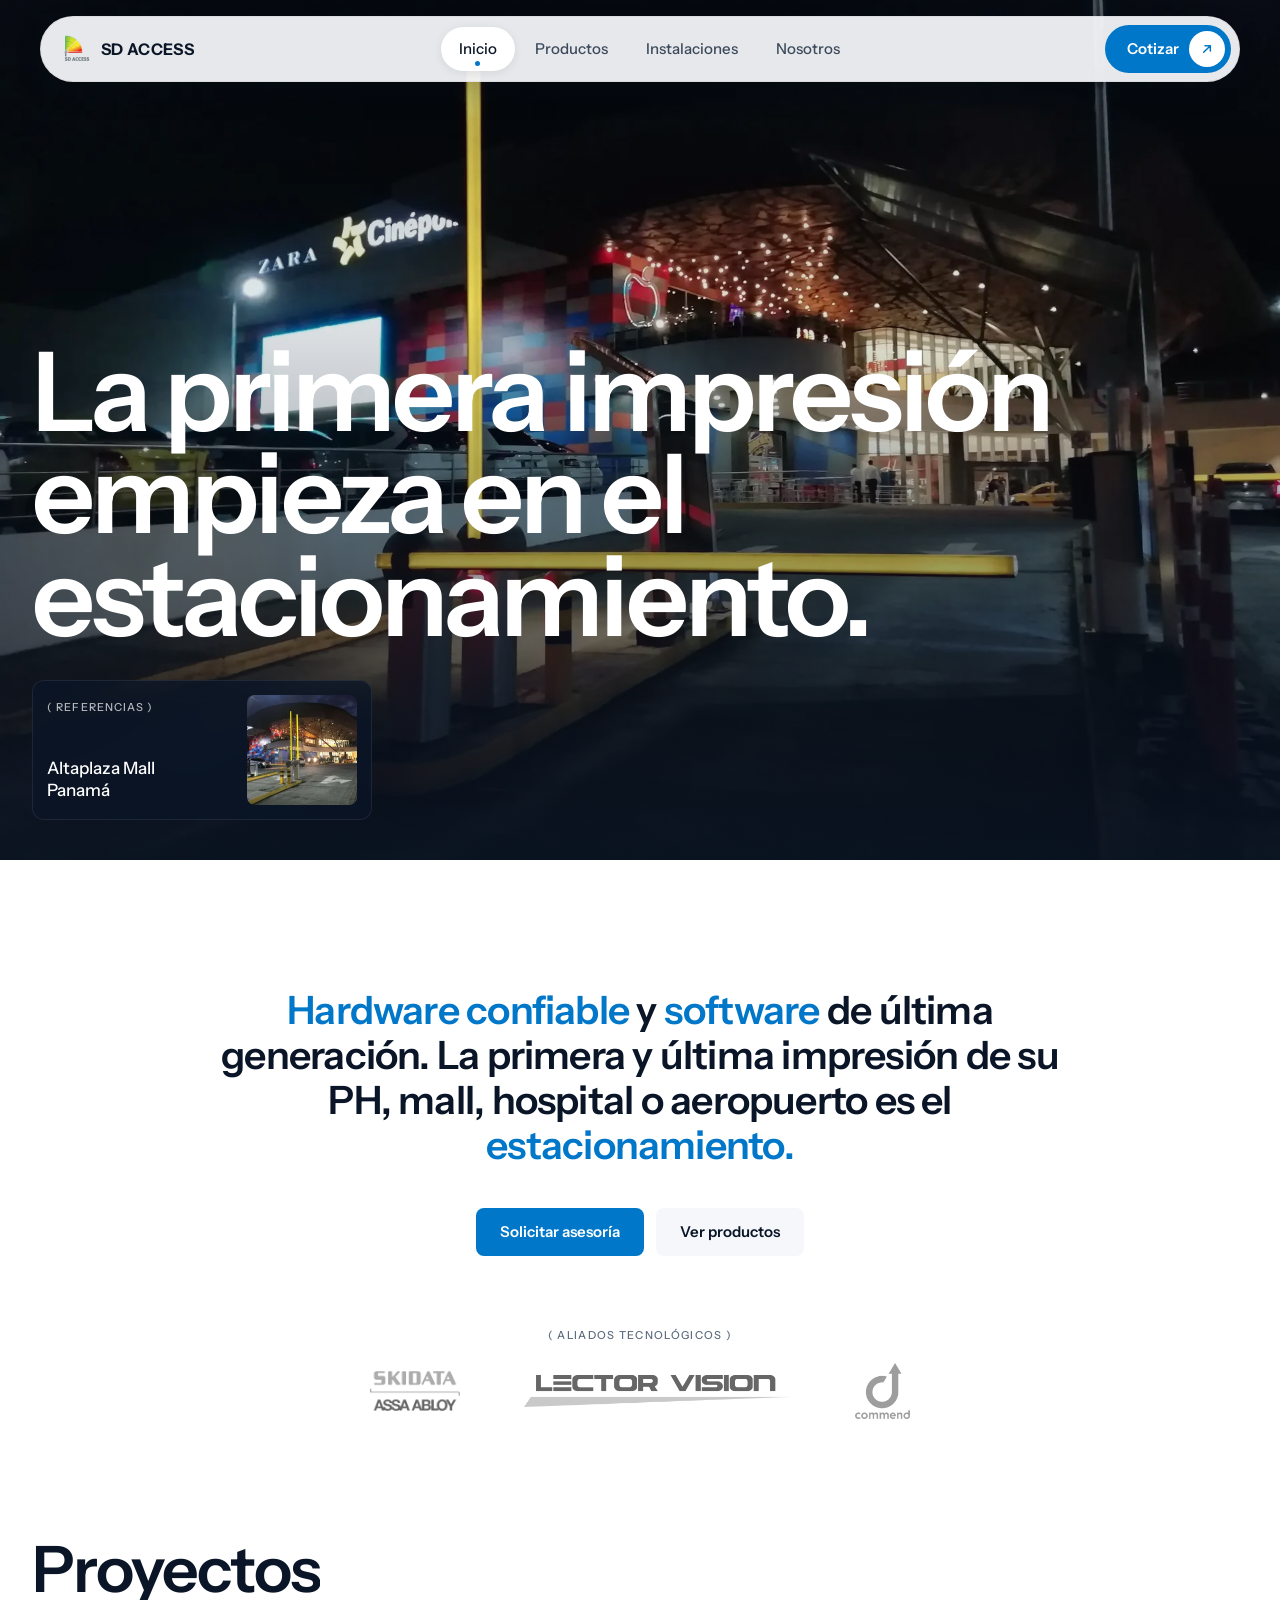
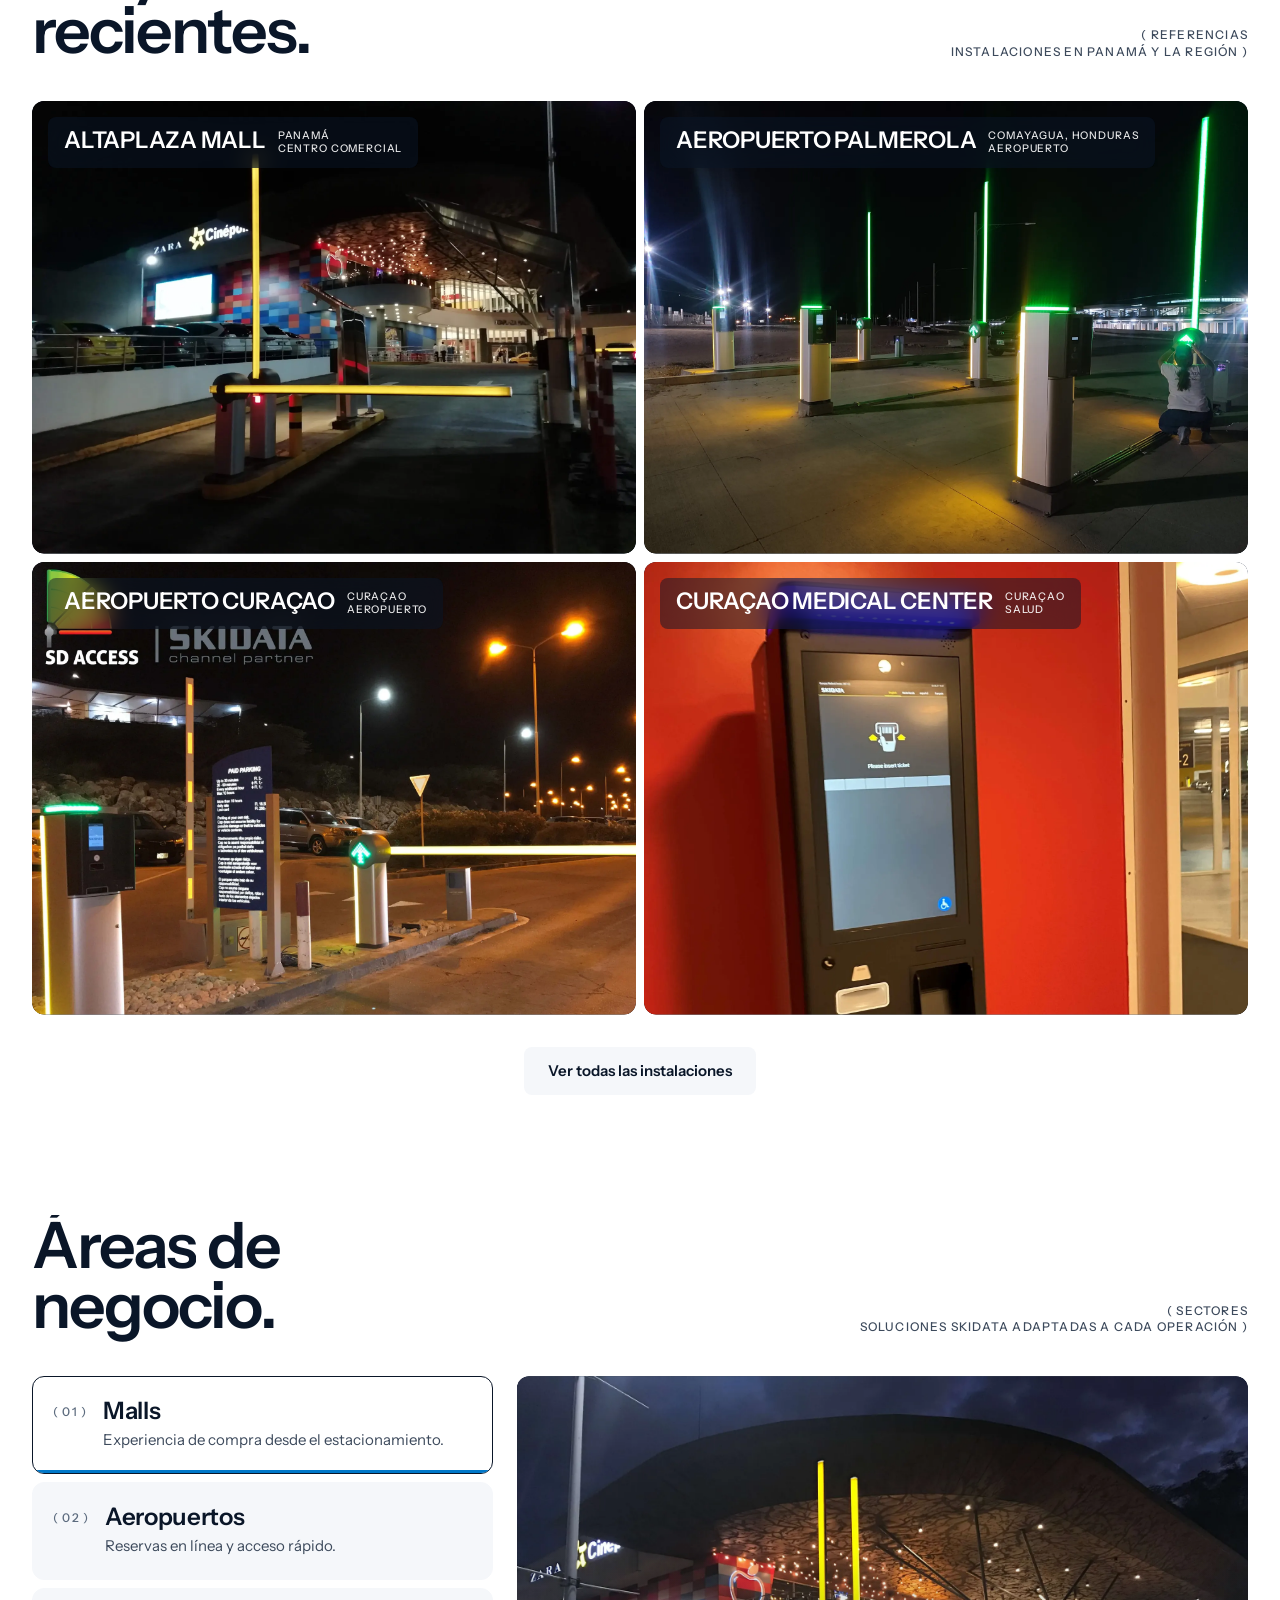
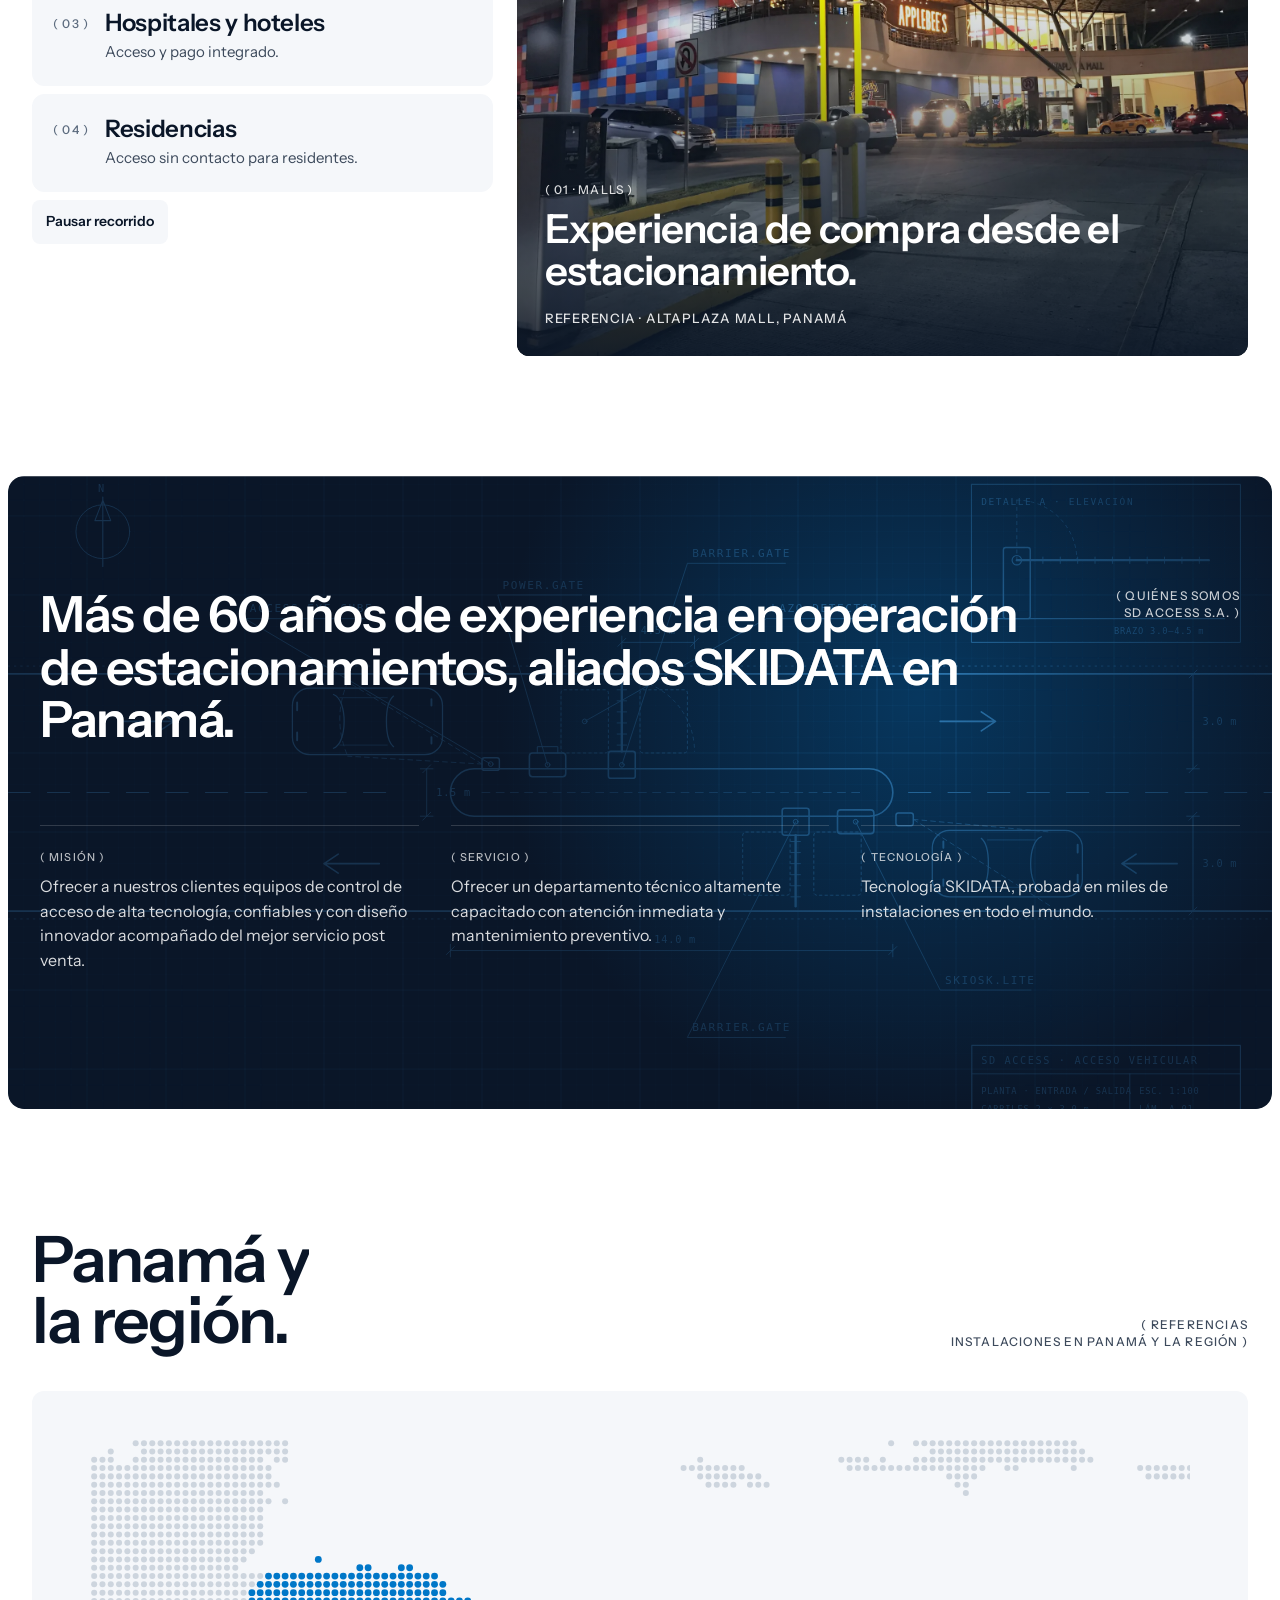
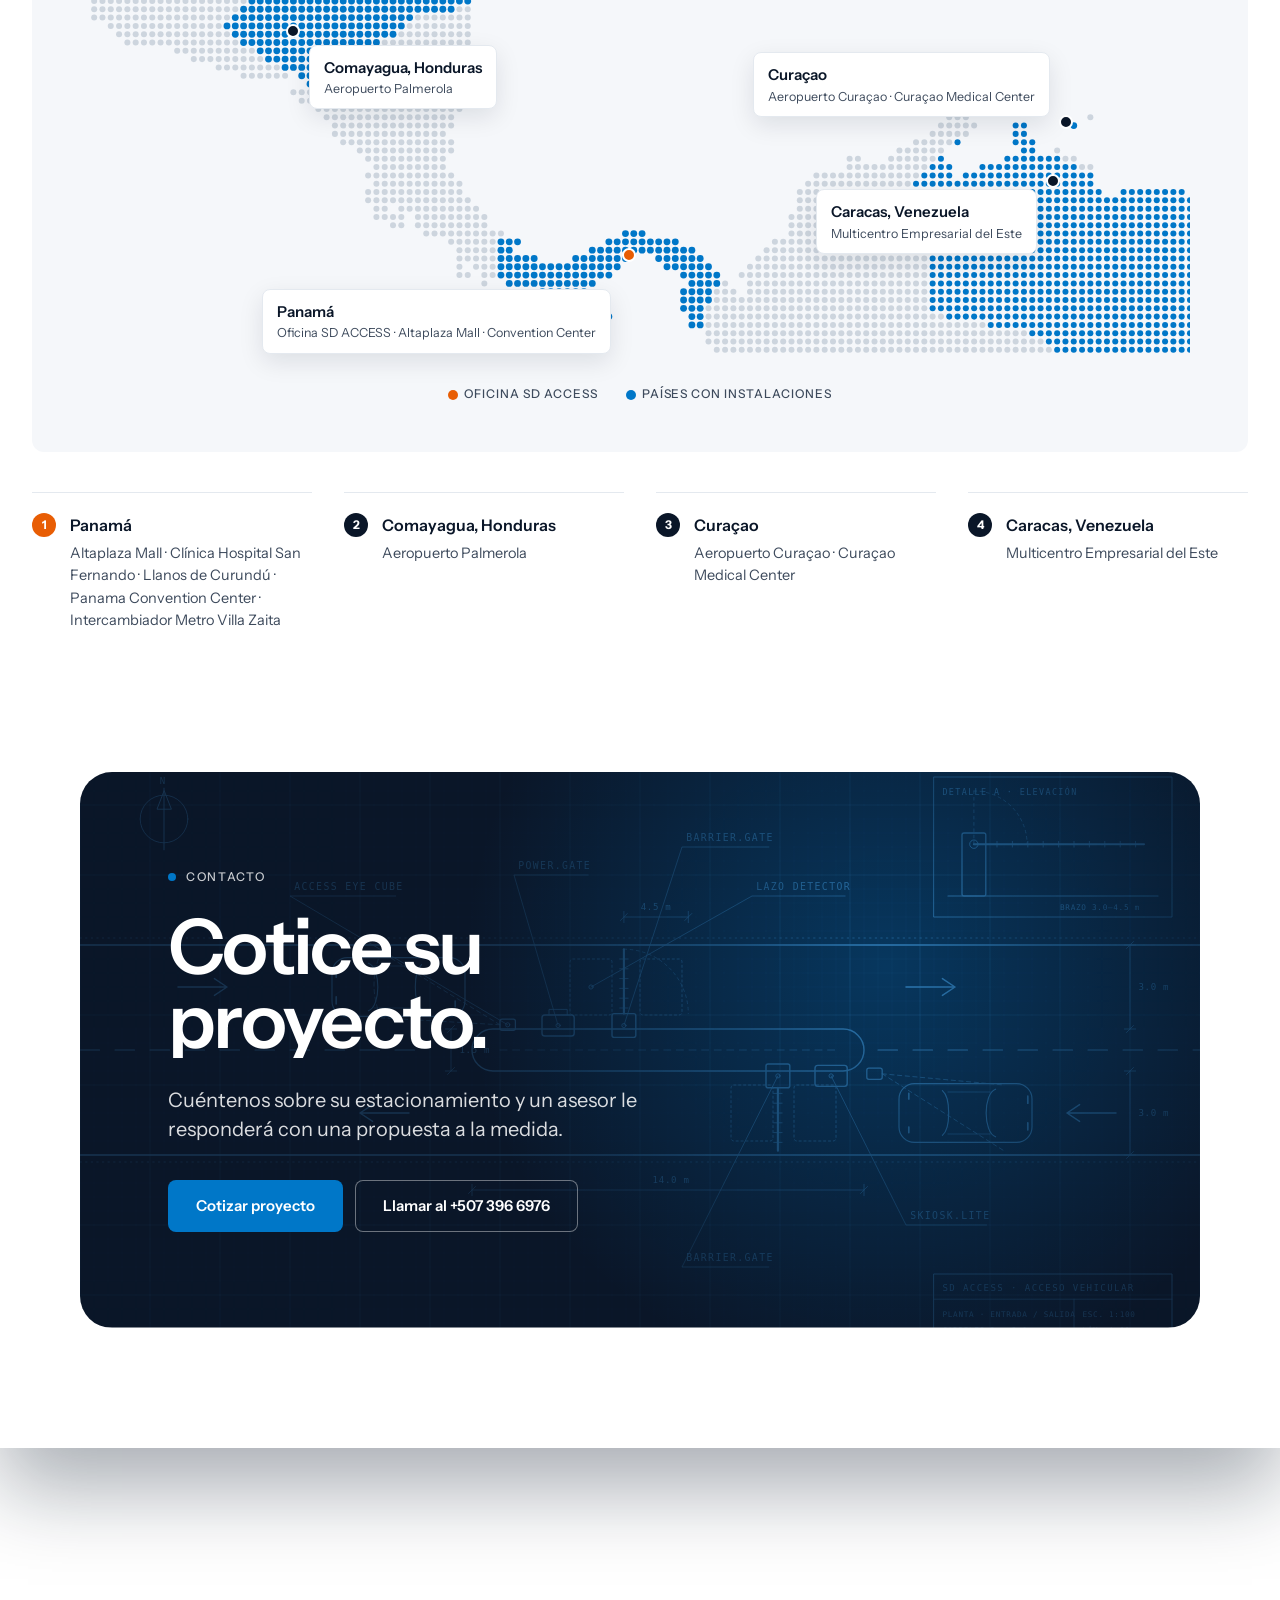
==== commit e0bebd9b: "Cut page weight: WebP for leftover PNG/JPGs, small hero thumb and logo, load project videos only whe" ====
--- a/index.html
+++ b/index.html
@@ -35,7 +35,7 @@
   <a href="#contenido" class="ed-skip">Saltar al contenido</a>
 
   <div class="ed-loader" aria-hidden="true">
-    <div class="ed-loader__brand"><img src="img/web/Logo_SD_Access-400.png" width="30" height="30" alt=""><span>SD ACCESS</span></div>
+    <div class="ed-loader__brand"><img src="img/web/Logo_SD_Access-96.webp" width="30" height="30" alt=""><span>SD ACCESS</span></div>
     <div>
       <div class="ed-loader__num"></div>
       <p class="ed-loader__meta">Partner SKIDATA · Panamá</p>
@@ -46,7 +46,7 @@
   <header class="ed-header">
     <div class="ed-header__inner fade-in" style="--d: 0.5s">
       <div class="ed-bar">
-        <a href="index.html" class="ed-logo"><img src="img/web/Logo_SD_Access-400.png" width="32" height="32" alt=""><span>SD ACCESS</span></a>
+        <a href="index.html" class="ed-logo"><img src="img/web/Logo_SD_Access-96.webp" width="32" height="32" alt=""><span>SD ACCESS</span></a>
         <nav class="ed-nav" id="site-nav" aria-label="Principal">
           <a href="index.html" aria-current="page">Inicio</a>
           <a href="productos.html">Productos</a>
@@ -72,7 +72,7 @@
               <span class="ed-ref__label">Referencias</span>
               <span class="ed-ref__name">Altaplaza Mall<br>Panamá</span>
             </span>
-            <img src="img/web/ALTAPLAZA_ACCESO2.webp" width="110" height="110" alt="">
+            <img src="img/web/ALTAPLAZA_ACCESO2-thumb.webp" width="110" height="110" alt="" decoding="async">
           </a>
         </div>
       </section>
@@ -86,9 +86,9 @@
         <div class="ed-partners fu">
           <p class="ed-eyebrow">Aliados tecnológicos</p>
           <div class="ed-partners__logos">
-            <img width="1024" height="455" src="img/SKIDATA-assa-abloy.png" alt="SKIDATA · ASSA ABLOY" class="logo-skidata" loading="lazy" decoding="async">
+            <img width="400" height="178" src="img/web/SKIDATA-assa-abloy.webp" alt="SKIDATA · ASSA ABLOY" class="logo-skidata" loading="lazy" decoding="async">
             <img width="1000" height="120" src="img/Logo_lector-1000x120.png" alt="Lector Visión LPR" class="logo-lpr" loading="lazy" decoding="async">
-            <img width="811" height="827" src="img/Commend.png" alt="Commend" class="logo-commend" loading="lazy" decoding="async">
+            <img width="200" height="204" src="img/web/Commend.webp" alt="Commend" class="logo-commend" loading="lazy" decoding="async">
           </div>
         </div>
       </section>
@@ -248,7 +248,7 @@
   <footer class="ed-footer">
     <div class="ed-footer__grid">
       <div class="ed-footer__brand">
-        <a href="index.html" class="ed-footer__logo fx" style="--s: 0"><img src="img/web/Logo_SD_Access-400.png" width="44" height="44" alt="" loading="lazy" decoding="async"><span>SD ACCESS</span></a>
+        <a href="index.html" class="ed-footer__logo fx" style="--s: 0"><img src="img/web/Logo_SD_Access-96.webp" width="44" height="44" alt="" loading="lazy" decoding="async"><span>SD ACCESS</span></a>
         <p class="ed-footer__about fx" style="--s: 1">Partner SKIDATA en Panamá. Sistemas inteligentes de parking, barreras, cajeros y control de acceso.</p>
       </div>
       <nav aria-label="Páginas">
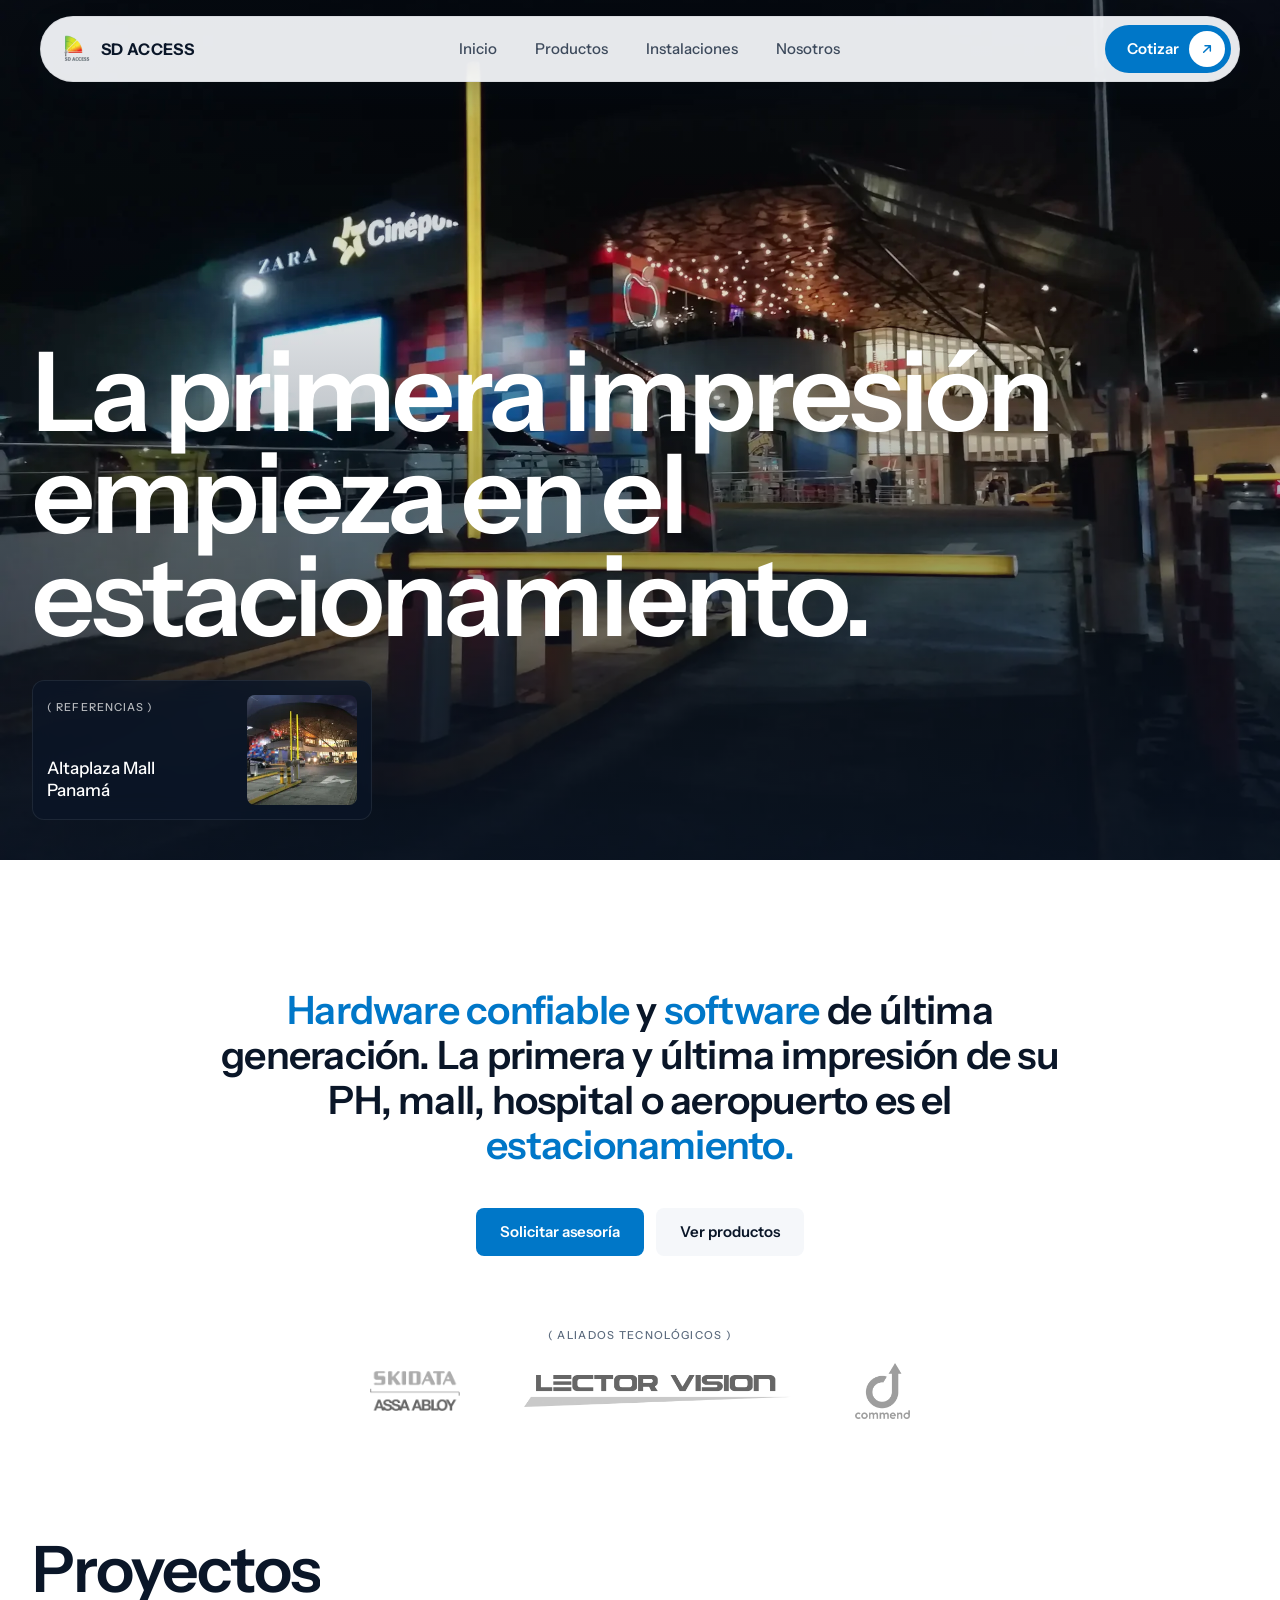
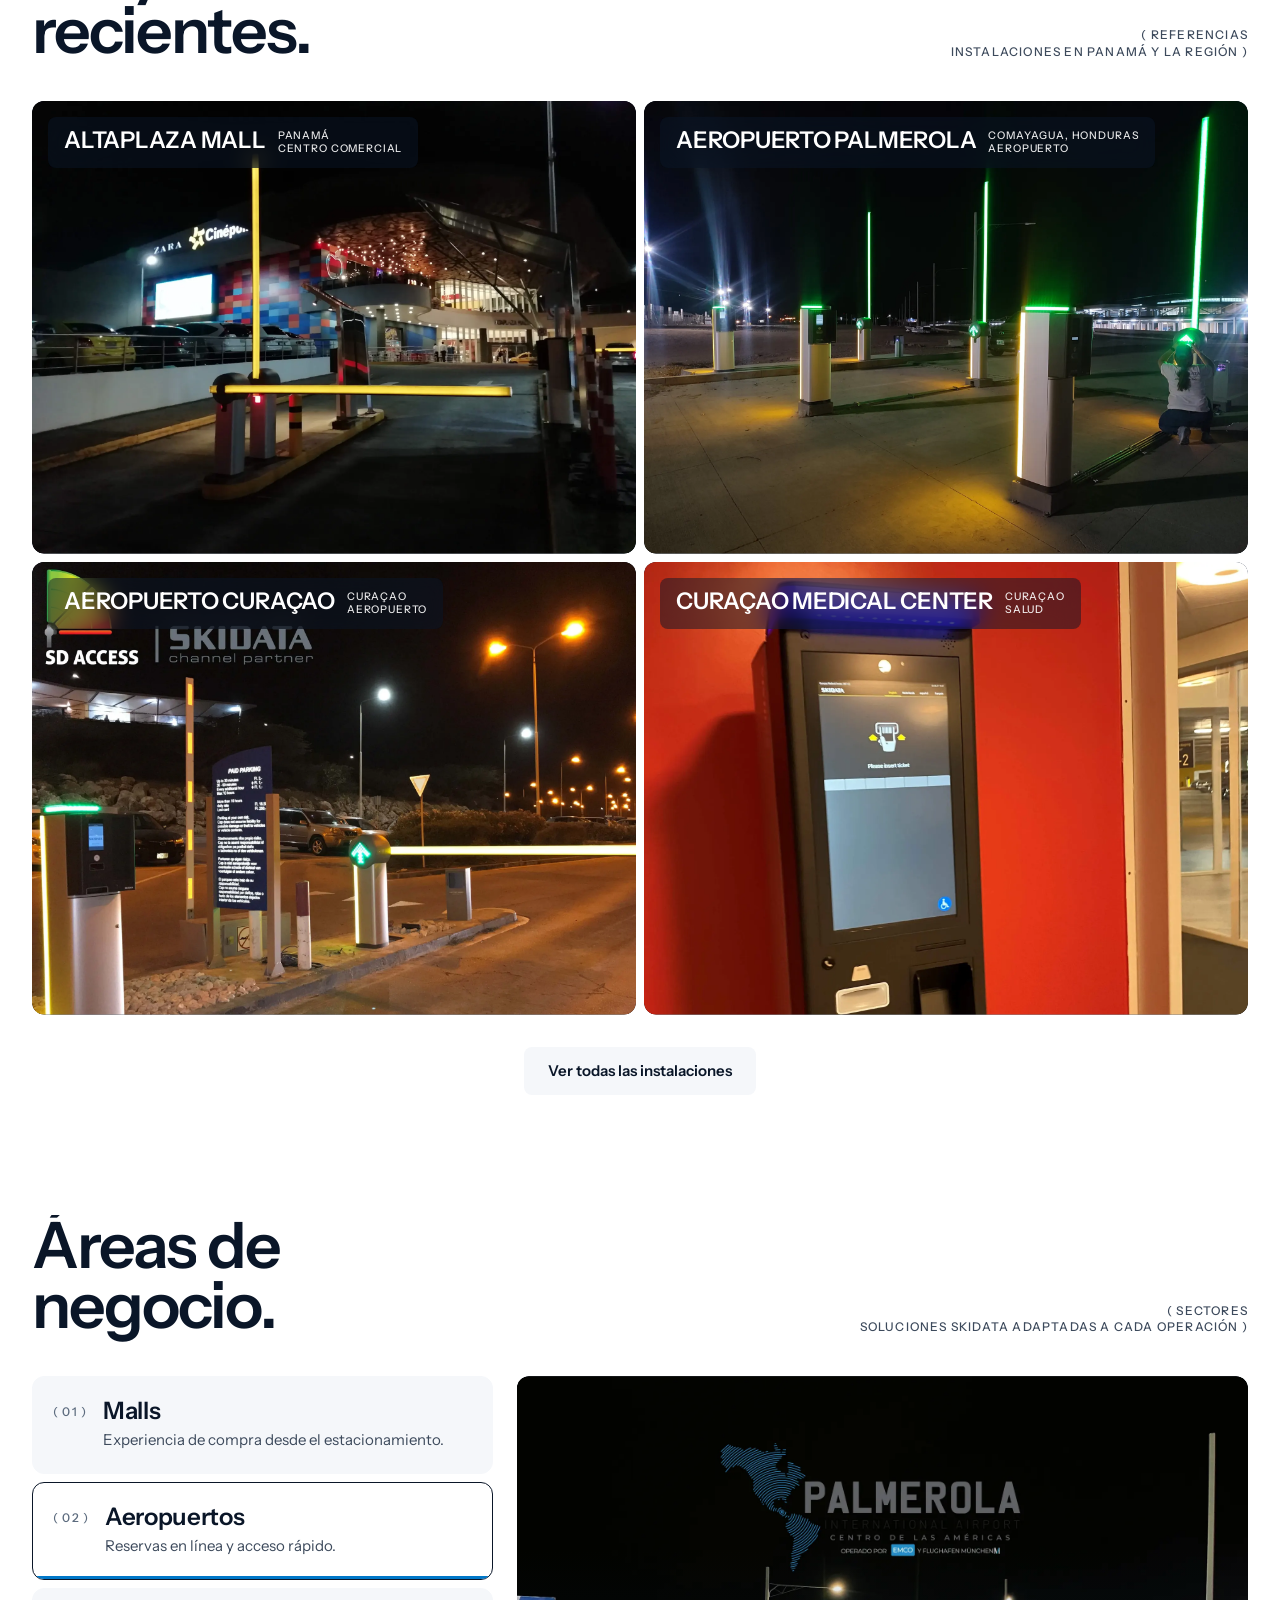
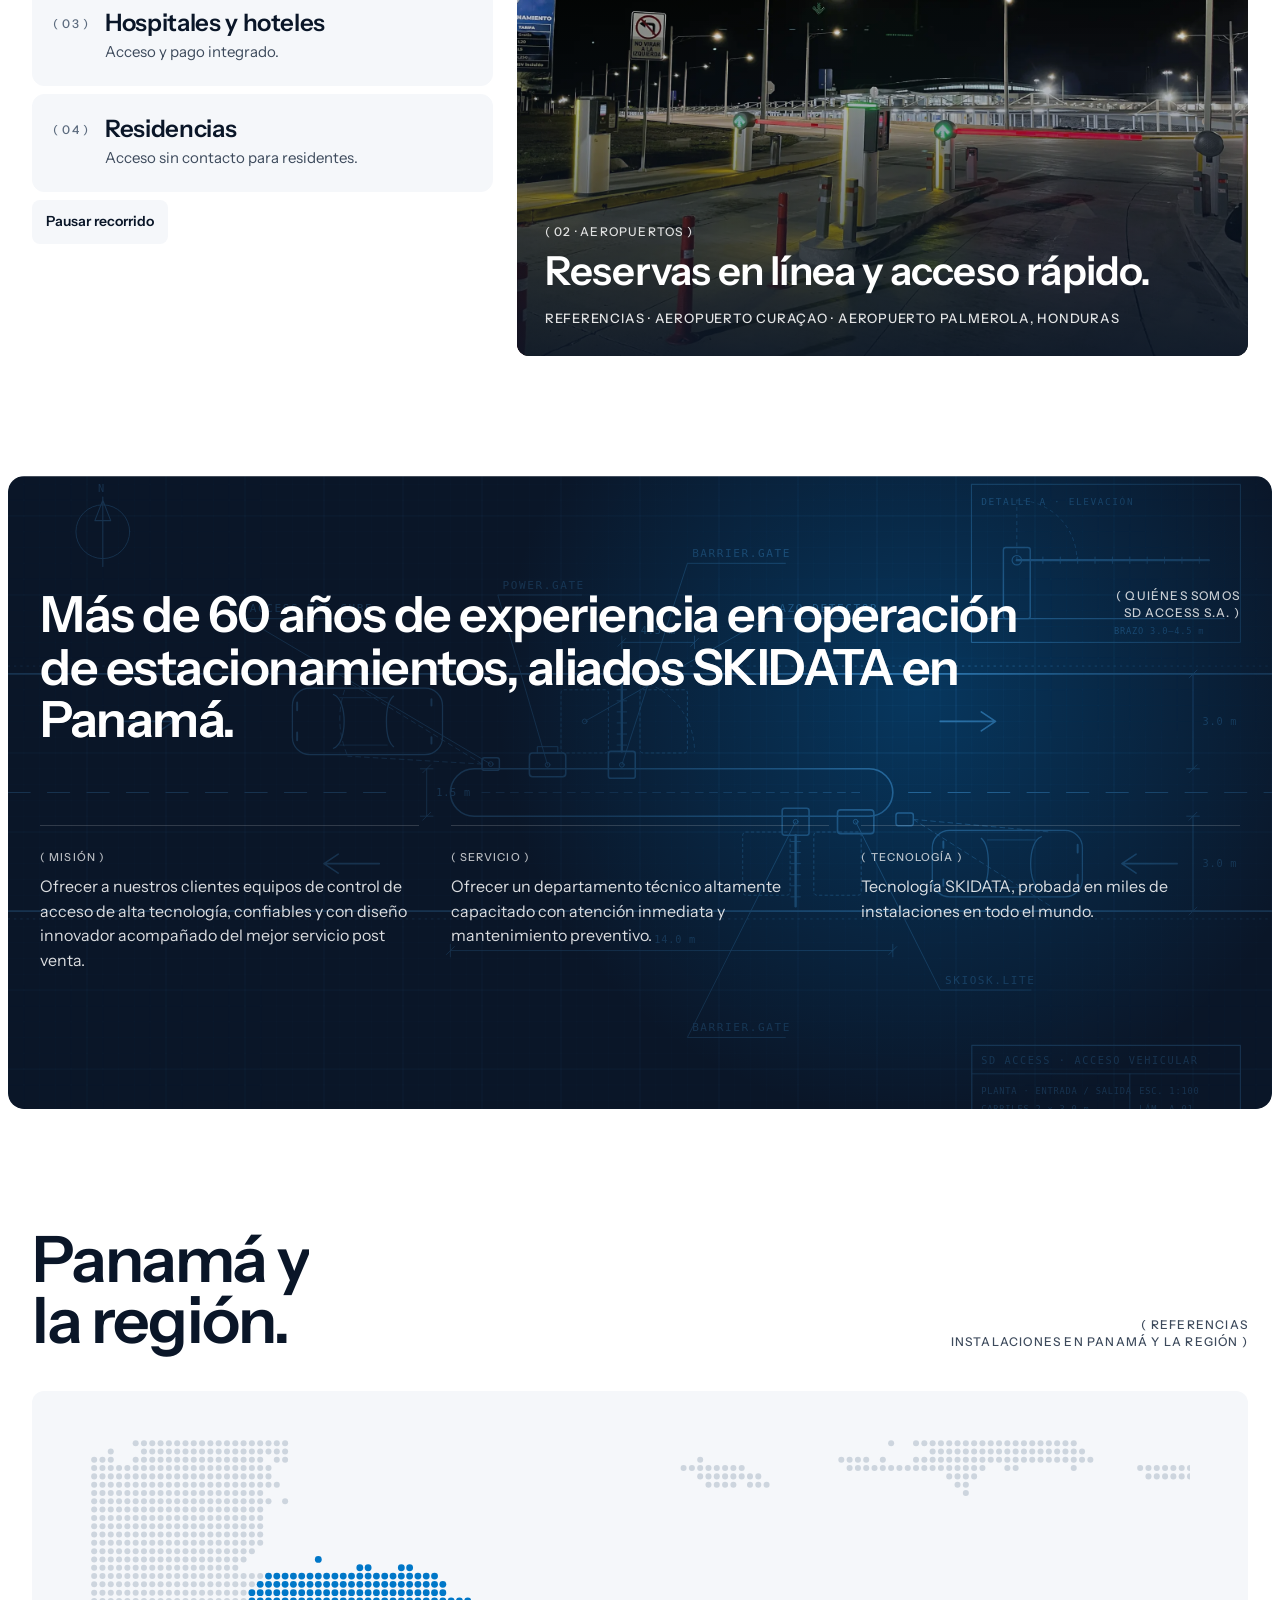
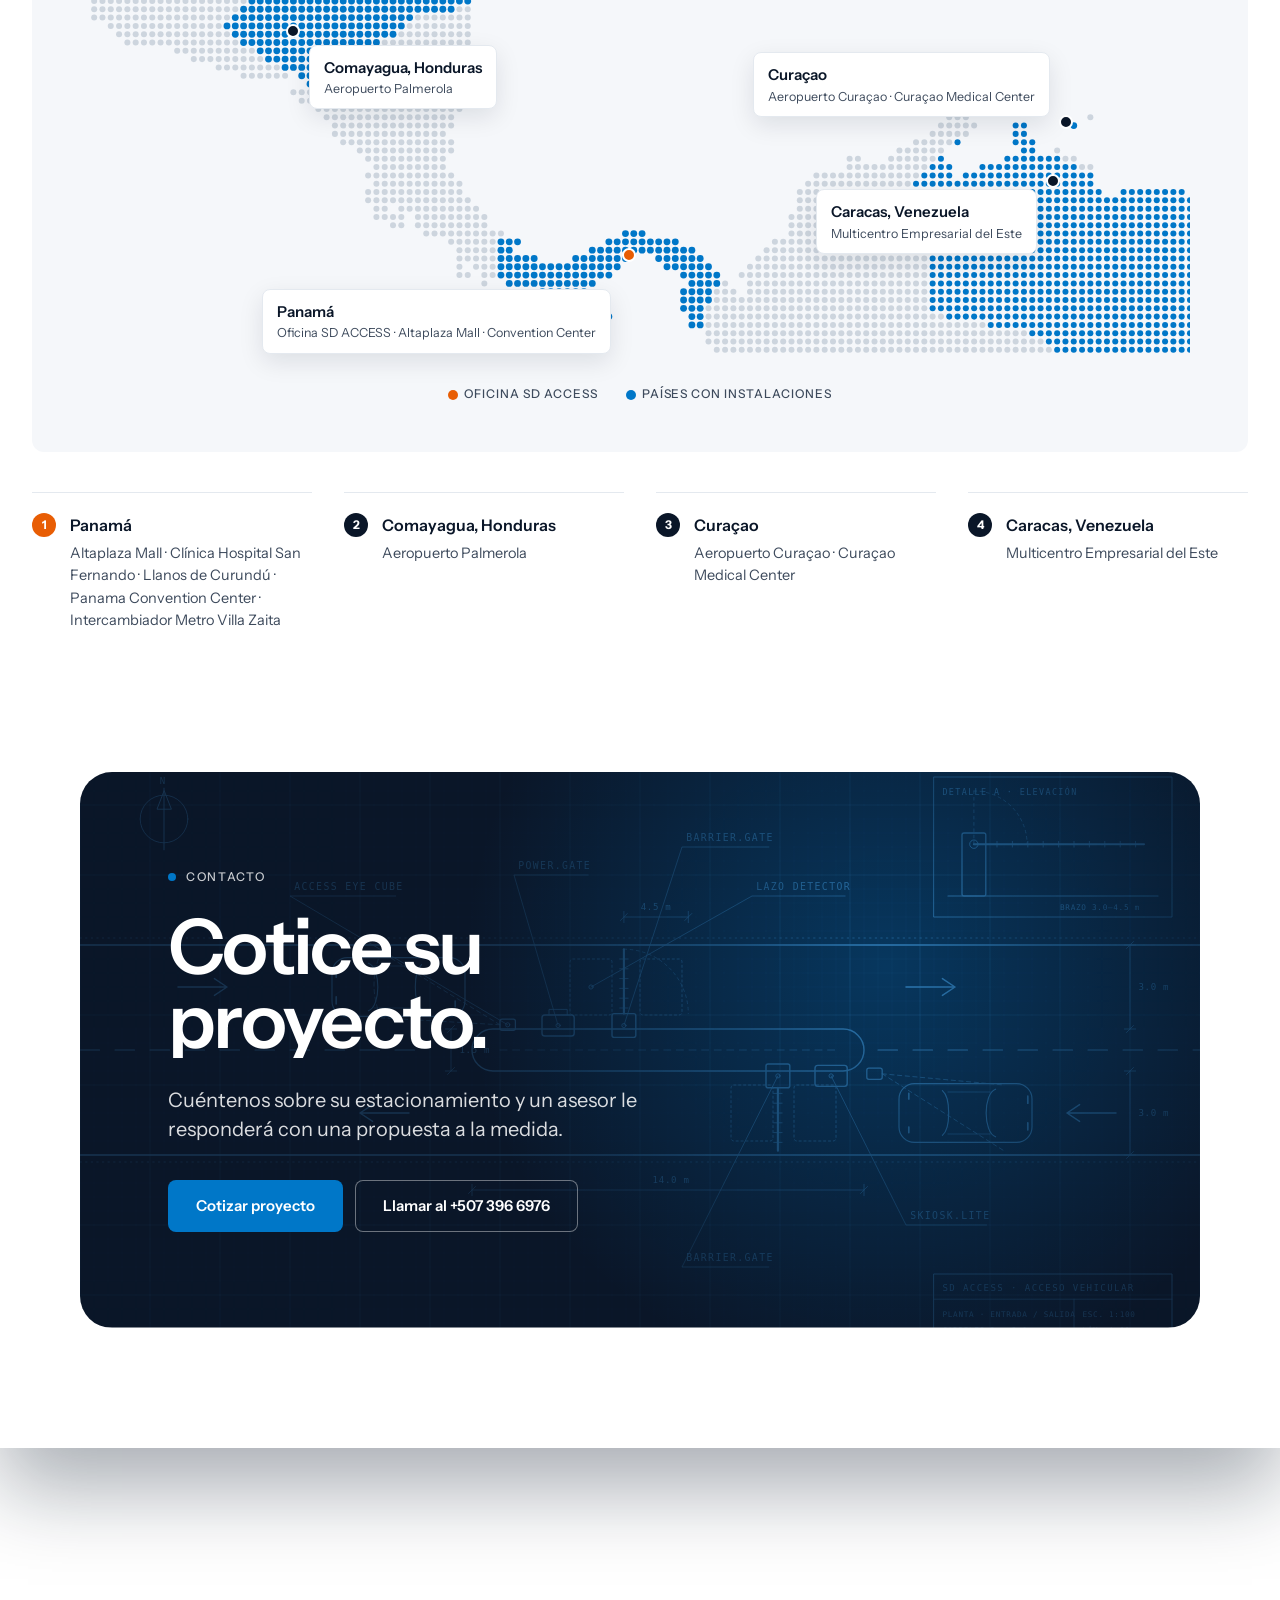
==== commit 7059e667: "SEO: canonical URLs, keyword titles, social share image, LocalBusiness schema, robots.txt, sitemap, " ====
--- a/index.html
+++ b/index.html
@@ -3,12 +3,50 @@
 <head>
   <meta charset="utf-8">
   <meta name="viewport" content="width=device-width, initial-scale=1">
-  <title>SD ACCESS — Soluciones para Estacionamientos</title>
-  <meta name="description" content="Partner SKIDATA en Panamá. Sistemas inteligentes de parking, barreras, cajeros y control de acceso.">
+  <title>SD ACCESS | Sistemas de parking y control de acceso en Panamá</title>
+  <meta name="description" content="Partner SKIDATA en Panamá: sistemas de parking, control de acceso vehicular, barreras, cajeros automáticos y lectura de placas (LPR). Instalación y soporte local.">
+  <link rel="canonical" href="https://www.sdaccess.com.pa/">
   <meta property="og:type" content="website">
-  <meta property="og:title" content="SD ACCESS — Soluciones para Estacionamientos">
-  <meta property="og:description" content="Partner SKIDATA en Panamá. Sistemas inteligentes de parking, barreras, cajeros y control de acceso.">
-  <meta property="og:image" content="img/web/Banner-hero.webp">
+  <meta property="og:site_name" content="SD ACCESS">
+  <meta property="og:locale" content="es_PA">
+  <meta property="og:url" content="https://www.sdaccess.com.pa/">
+  <meta property="og:title" content="SD ACCESS | Sistemas de parking y control de acceso en Panamá">
+  <meta property="og:description" content="Partner SKIDATA en Panamá: sistemas de parking, control de acceso vehicular, barreras, cajeros automáticos y lectura de placas (LPR). Instalación y soporte local.">
+  <meta property="og:image" content="https://www.sdaccess.com.pa/img/og-image.jpg">
+  <meta property="og:image:width" content="1200">
+  <meta property="og:image:height" content="630">
+  <meta property="og:image:alt" content="Barrera SKIDATA en la entrada del estacionamiento de Altaplaza Mall de noche">
+  <meta name="twitter:card" content="summary_large_image">
+  <script type="application/ld+json">
+{
+    "@context": "https://schema.org",
+    "@type": "LocalBusiness",
+    "@id": "https://www.sdaccess.com.pa/#empresa",
+    "name": "SD ACCESS",
+    "description": "Partner SKIDATA en Panamá: sistemas de parking y control de acceso vehicular.",
+    "url": "https://www.sdaccess.com.pa/",
+    "logo": "https://www.sdaccess.com.pa/img/web/Logo_SD_Access-400.png",
+    "image": "https://www.sdaccess.com.pa/img/og-image.jpg",
+    "telephone": "+507 396 6976",
+    "email": "info@sdaccess.com.pa",
+    "address": {
+      "@type": "PostalAddress",
+      "streetAddress": "Edificio 37E, piso 8, oficina 806, Santa María Business District",
+      "addressLocality": "Ciudad de Panamá",
+      "addressCountry": "PA"
+    },
+    "areaServed": [
+      "Panamá",
+      "Venezuela",
+      "Curaçao",
+      "Honduras"
+    ],
+    "sameAs": [
+      "https://www.instagram.com/sd_access/",
+      "https://www.linkedin.com/company/sd-access"
+    ]
+  }
+  </script>
   <link rel="icon" type="image/png" href="img/favicon.png">
   <link rel="apple-touch-icon" href="img/apple-touch-icon.png">
   <script>
@@ -46,9 +84,9 @@
   <header class="ed-header">
     <div class="ed-header__inner fade-in" style="--d: 0.5s">
       <div class="ed-bar">
-        <a href="index.html" class="ed-logo"><img src="img/web/Logo_SD_Access-96.webp" width="32" height="32" alt=""><span>SD ACCESS</span></a>
+        <a href="./" class="ed-logo"><img src="img/web/Logo_SD_Access-96.webp" width="32" height="32" alt=""><span>SD ACCESS</span></a>
         <nav class="ed-nav" id="site-nav" aria-label="Principal">
-          <a href="index.html" aria-current="page">Inicio</a>
+          <a href="./" aria-current="page">Inicio</a>
           <a href="productos.html">Productos</a>
           <a href="instalaciones.html">Instalaciones</a>
           <a href="nosotros.html">Nosotros</a>
@@ -248,13 +286,13 @@
   <footer class="ed-footer">
     <div class="ed-footer__grid">
       <div class="ed-footer__brand">
-        <a href="index.html" class="ed-footer__logo fx" style="--s: 0"><img src="img/web/Logo_SD_Access-96.webp" width="44" height="44" alt="" loading="lazy" decoding="async"><span>SD ACCESS</span></a>
+        <a href="./" class="ed-footer__logo fx" style="--s: 0"><img src="img/web/Logo_SD_Access-96.webp" width="44" height="44" alt="" loading="lazy" decoding="async"><span>SD ACCESS</span></a>
         <p class="ed-footer__about fx" style="--s: 1">Partner SKIDATA en Panamá. Sistemas inteligentes de parking, barreras, cajeros y control de acceso.</p>
       </div>
       <nav aria-label="Páginas">
         <h2 class="fx" style="--s: 2">Páginas</h2>
         <ul>
-          <li class="fx" style="--s: 3"><a href="index.html">Inicio</a></li>
+          <li class="fx" style="--s: 3"><a href="./">Inicio</a></li>
           <li class="fx" style="--s: 4"><a href="productos.html">Productos</a></li>
           <li class="fx" style="--s: 5"><a href="instalaciones.html">Instalaciones</a></li>
           <li class="fx" style="--s: 6"><a href="nosotros.html">Nosotros</a></li>
